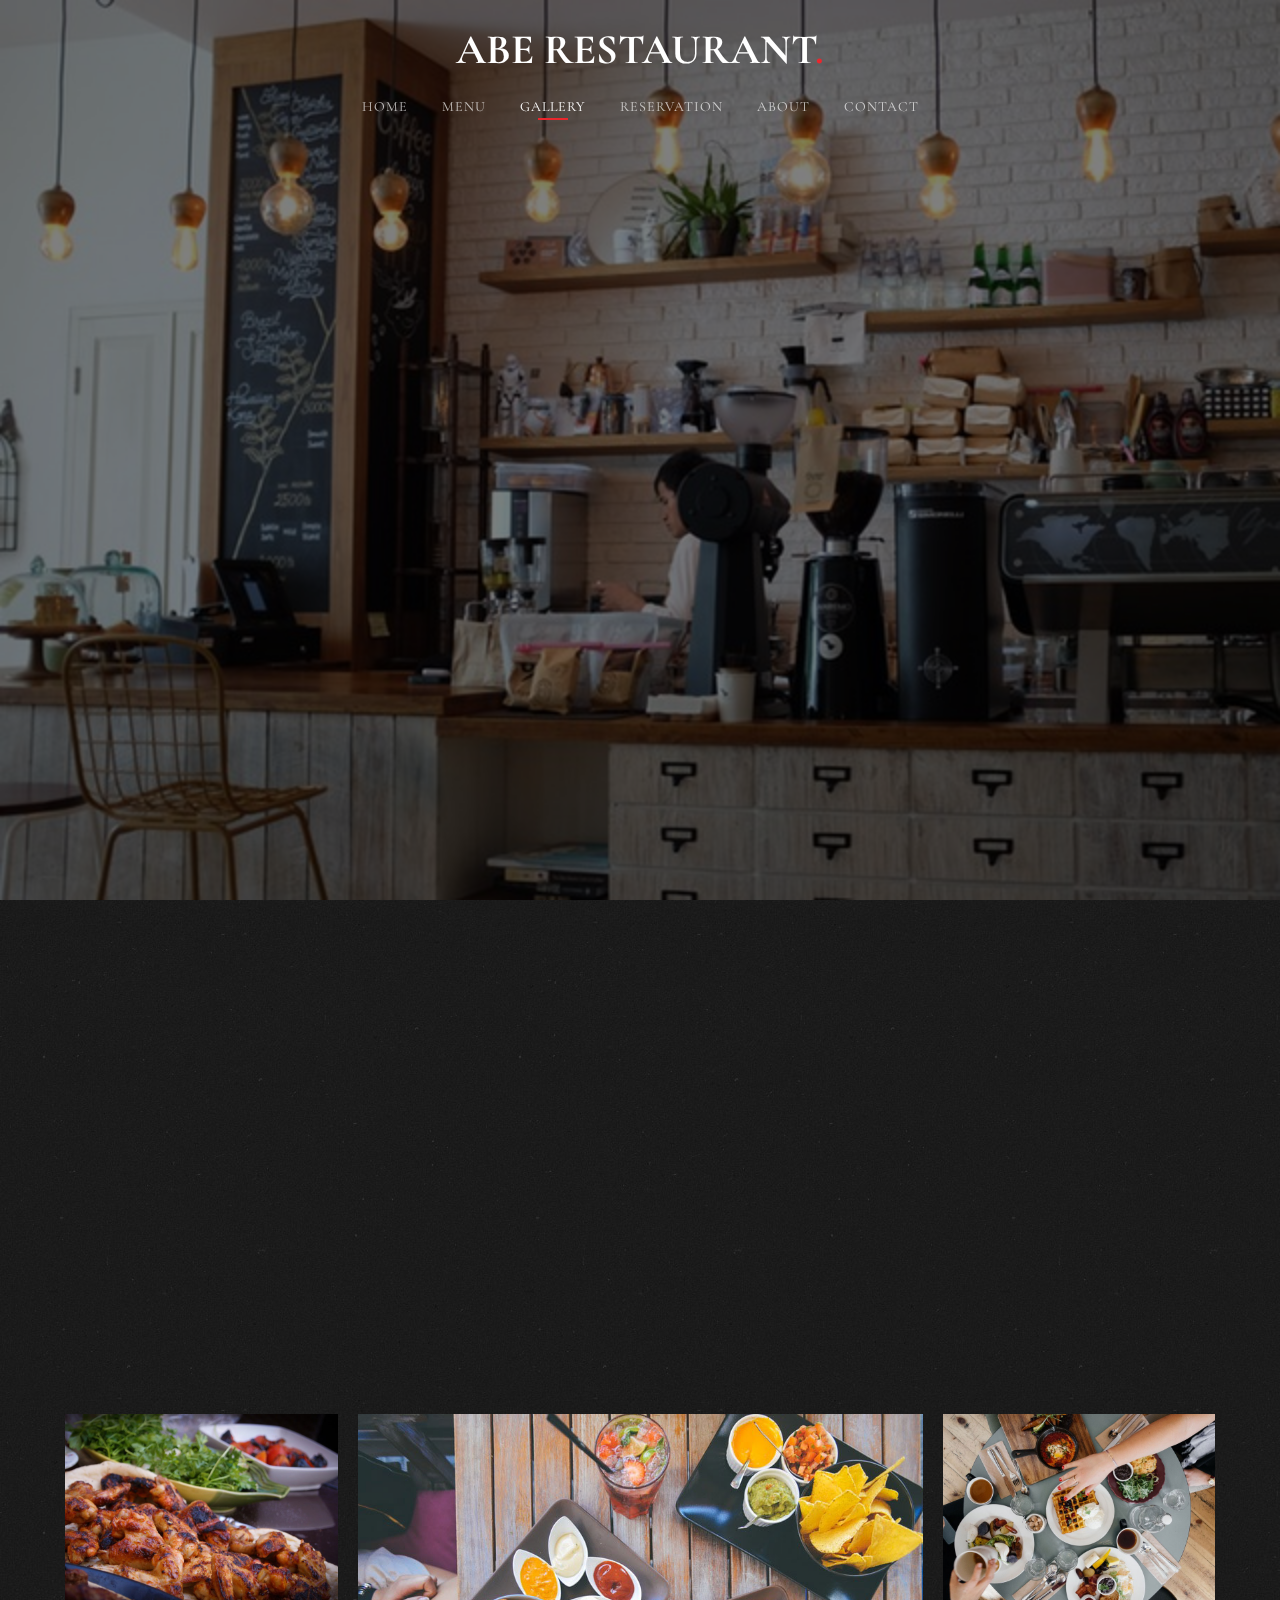
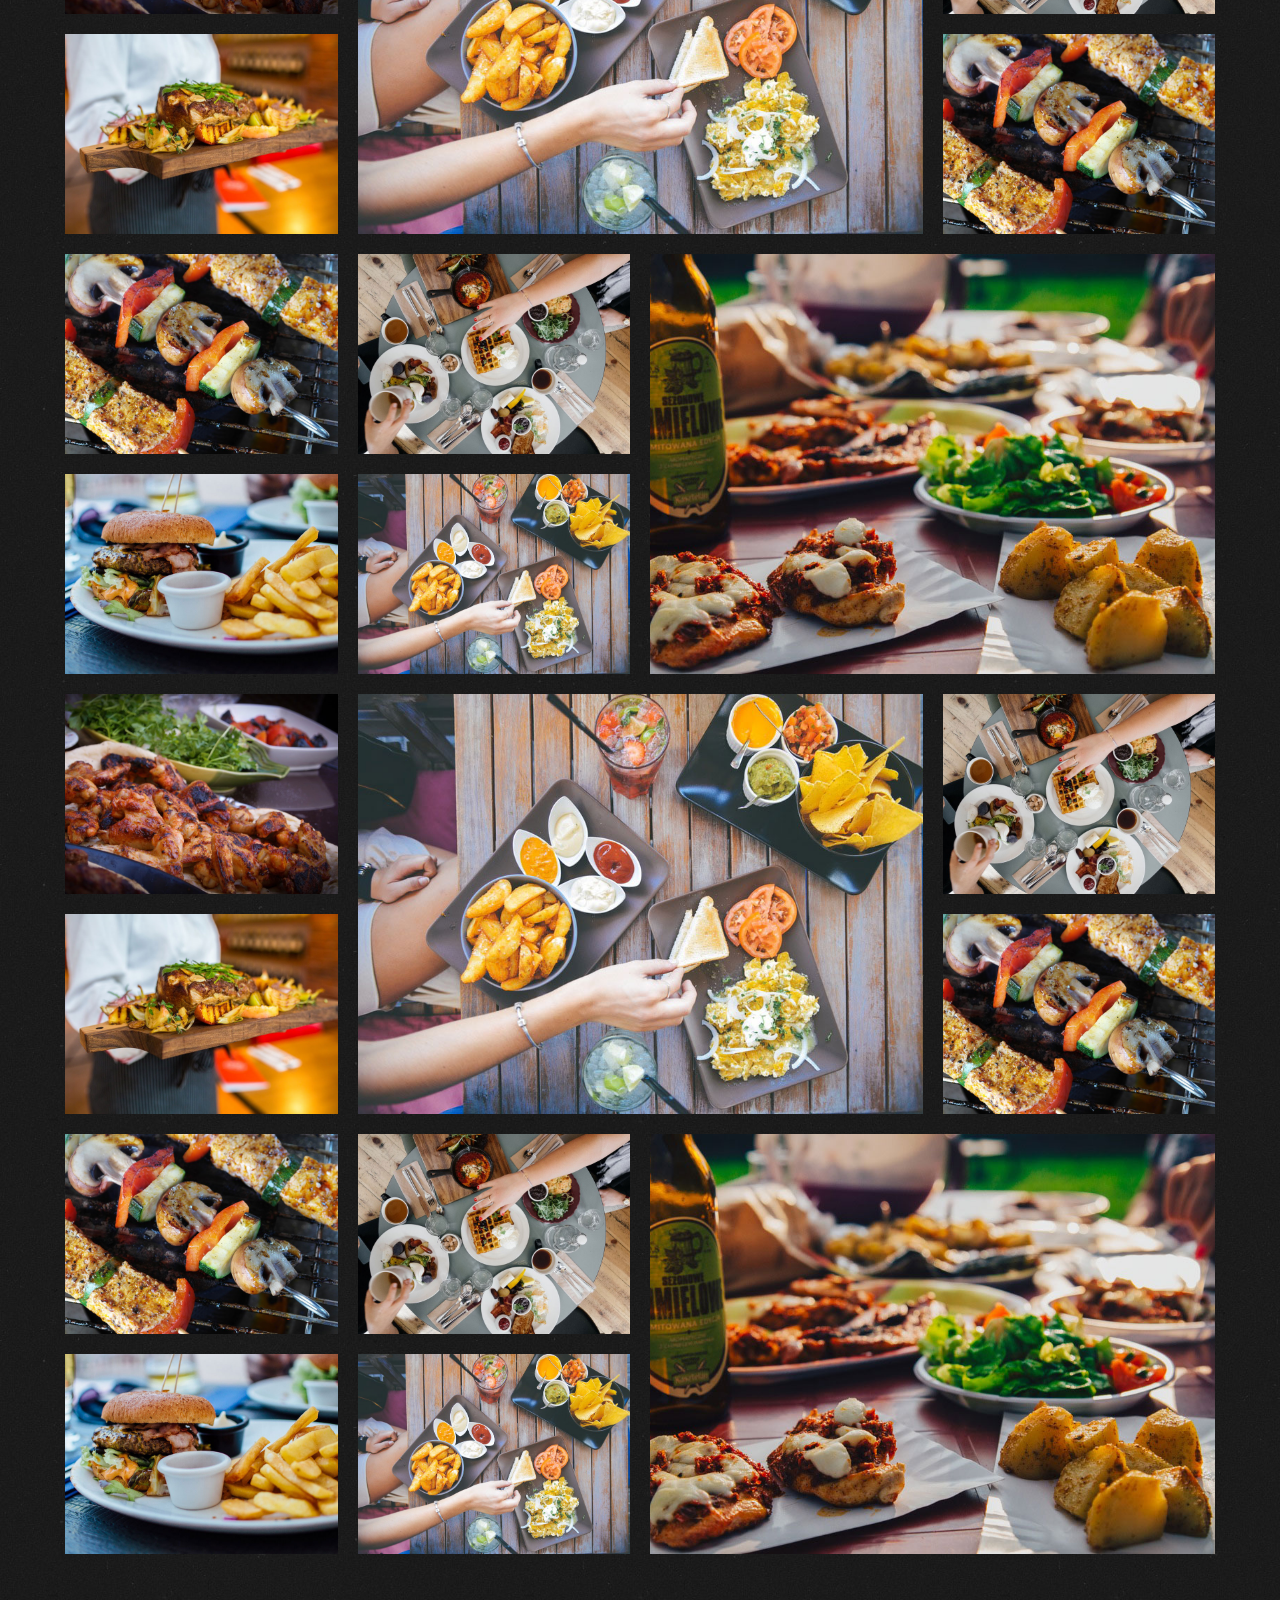
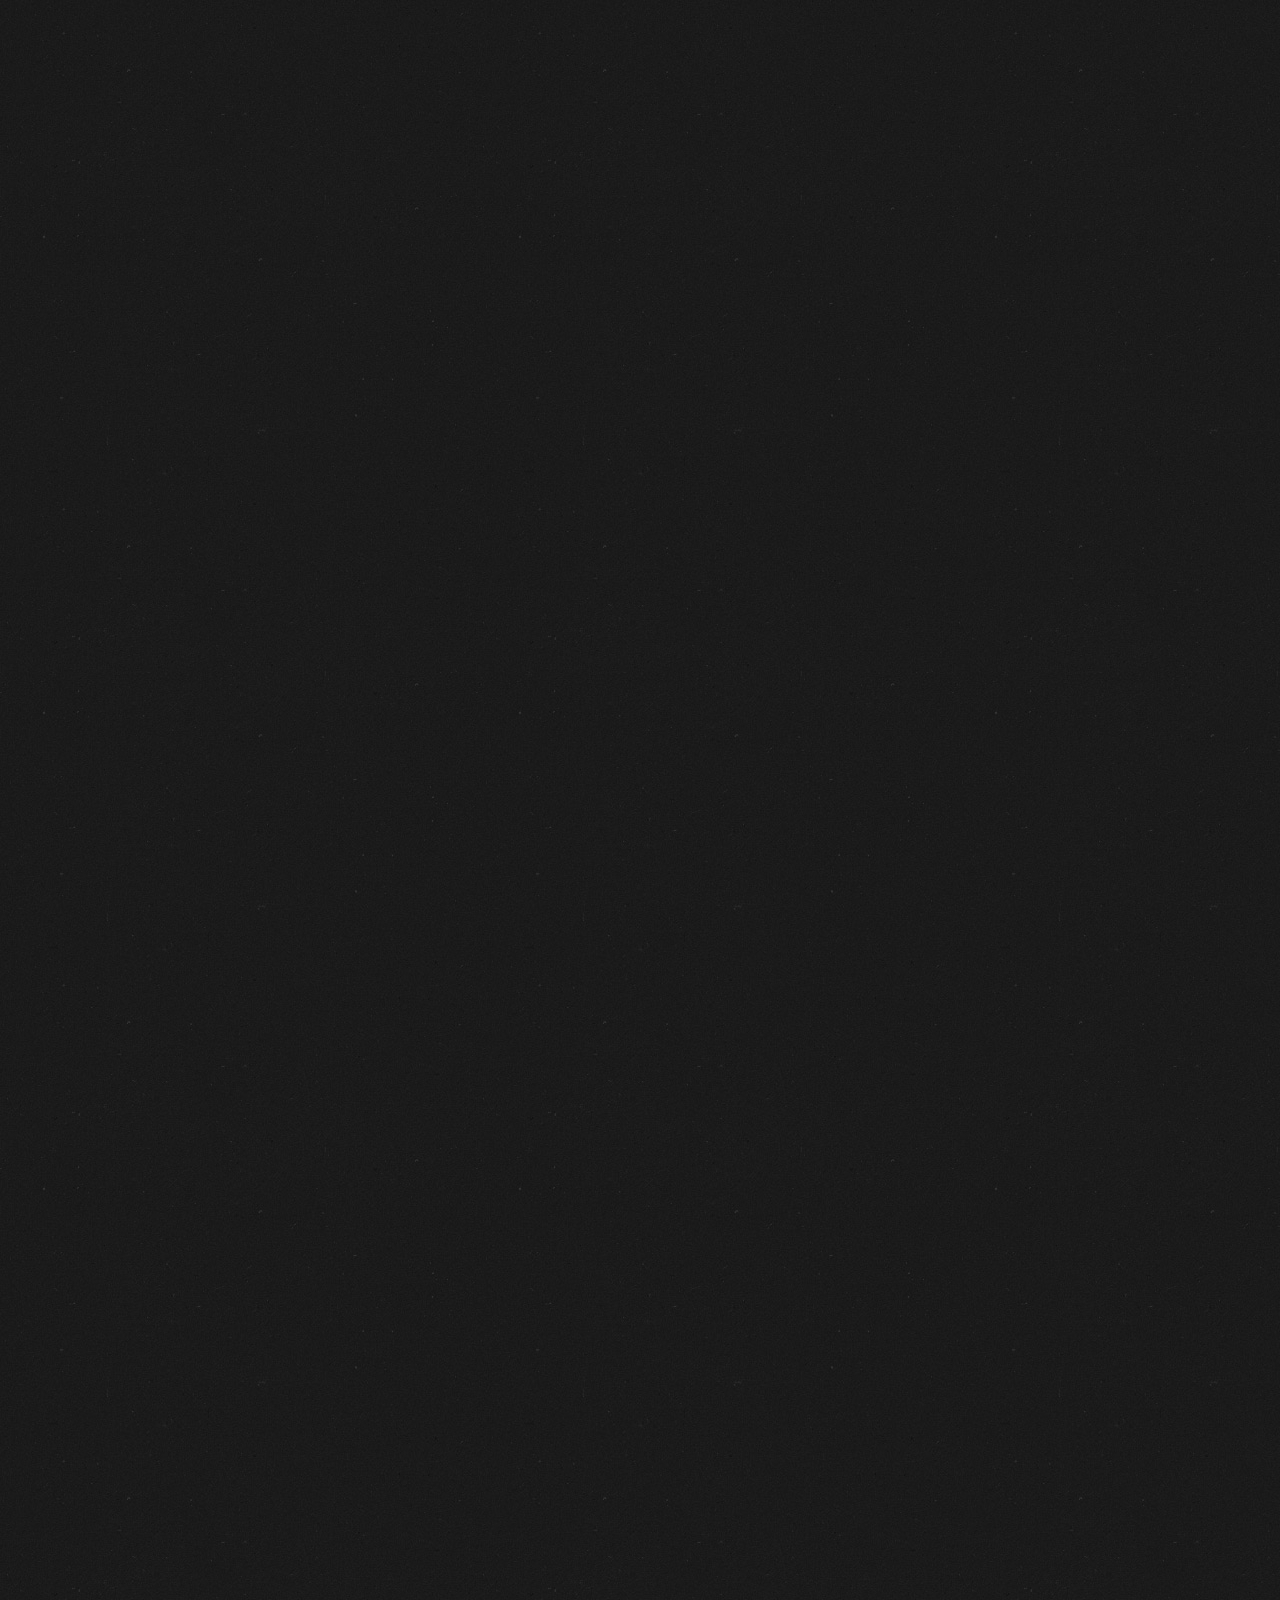
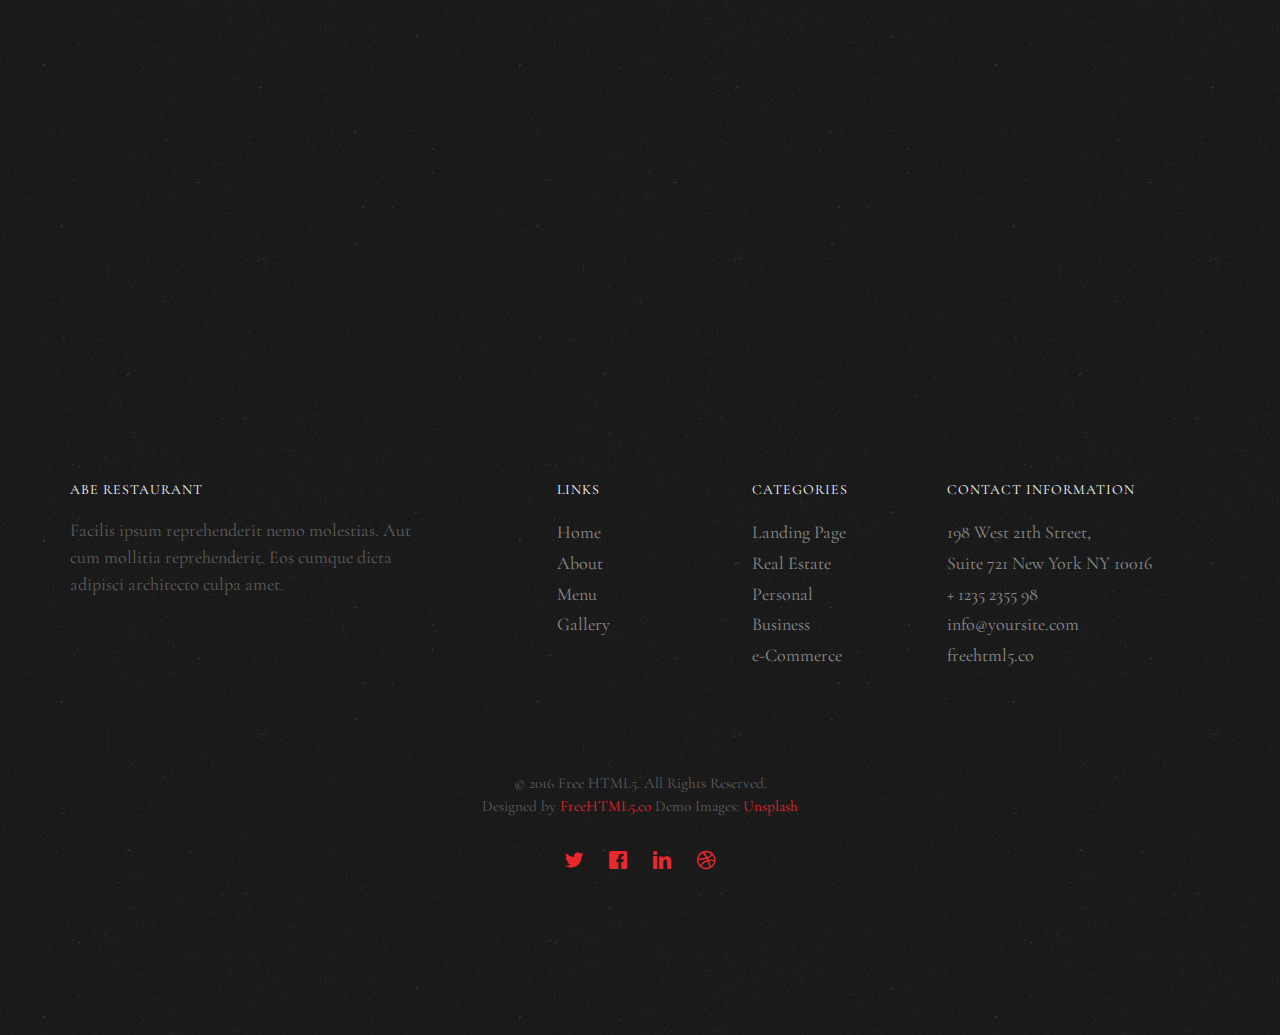
==== gallery.html @ 301a2368 "huhuh" ====
<!DOCTYPE HTML>
<html>
	<head>
	<meta charset="utf-8">
	<meta http-equiv="X-UA-Compatible" content="IE=edge">
	<title>Tasty &mdash; Free Website Template, Free HTML5 Template by freehtml5.co</title>
	<meta name="viewport" content="width=device-width, initial-scale=1">
	<meta name="description" content="Free HTML5 Website Template by freehtml5.co" />
	<meta name="keywords" content="free website templates, free html5, free template, free bootstrap, free website template, html5, css3, mobile first, responsive" />
	<meta name="author" content="freehtml5.co" />

	<!-- 
	//////////////////////////////////////////////////////

	FREE HTML5 TEMPLATE 
	DESIGNED & DEVELOPED by FreeHTML5.co
		
	Website: 		http://freehtml5.co/
	Email: 			info@freehtml5.co
	Twitter: 		http://twitter.com/fh5co
	Facebook: 		https://www.facebook.com/fh5co

	//////////////////////////////////////////////////////
	 -->

  	<!-- Facebook and Twitter integration -->
	<meta property="og:title" content=""/>
	<meta property="og:image" content=""/>
	<meta property="og:url" content=""/>
	<meta property="og:site_name" content=""/>
	<meta property="og:description" content=""/>
	<meta name="twitter:title" content="" />
	<meta name="twitter:image" content="" />
	<meta name="twitter:url" content="" />
	<meta name="twitter:card" content="" />

	<link href="https://fonts.googleapis.com/css?family=Cormorant+Garamond:300,300i,400,400i,500,600i,700" rel="stylesheet">
	<link href="https://fonts.googleapis.com/css?family=Satisfy" rel="stylesheet">
	
	<!-- Animate.css -->
	<link rel="stylesheet" href="css/animate.css">
	<!-- Icomoon Icon Fonts-->
	<link rel="stylesheet" href="css/icomoon.css">
	<!-- Bootstrap  -->
	<link rel="stylesheet" href="css/bootstrap.css">

	<!-- Flexslider  -->
	<link rel="stylesheet" href="css/flexslider.css">

	<!-- Theme style  -->
	<link rel="stylesheet" href="css/style.css">

	<!-- Modernizr JS -->
	<script src="js/modernizr-2.6.2.min.js"></script>
	<!-- FOR IE9 below -->
	<!--[if lt IE 9]>
	<script src="js/respond.min.js"></script>
	<![endif]-->

	</head>
	<body>
		
	<div class="fh5co-loader"></div>
	
	<div id="page">
	<nav class="fh5co-nav" role="navigation">
		<!-- <div class="top-menu"> -->
			<div class="container">
				<div class="row">
					<div class="col-xs-12 text-center logo-wrap">
						<div id="fh5co-logo"><a href="index.html">ABE RESTAURANT<span>.</span></a></div>
					</div>
					<div class="col-xs-12 text-center menu-1 menu-wrap">
						<ul>
							<li><a href="index.html">Home</a></li>
							<li><a href="menu.html">Menu</a></li>
							<li class="has-dropdown active">
								<a href="gallery.html">Gallery</a>
								<ul class="dropdown">
									<li><a href="#">Events</a></li>
									<li><a href="#">Food</a></li>
									<li><a href="#">Coffees</a></li>
								</ul>
							</li>
							<li><a href="reservation.html">Reservation</a></li>
							<li><a href="about.html">About</a></li>
							<li><a href="contact.html">Contact</a></li>
						</ul>
					</div>
				</div>
				
			</div>
		<!-- </div> -->
	</nav>

	<header id="fh5co-header" class="fh5co-cover js-fullheight" role="banner" style="background-image: url(images/hero_1.jpeg);" data-stellar-background-ratio="0.5">
		<div class="overlay"></div>
		<div class="container">
			<div class="row">
				<div class="col-md-12 text-center">
					<div class="display-t js-fullheight">
						<div class="display-tc js-fullheight animate-box" data-animate-effect="fadeIn">
							<h1>See <em>Our</em> Gallery</h1>
							<h2>Brought to you by <a href="http://freehtml5.co/" target="_blank">freehtml5.co</a></h2>
						</div>
					</div>
				</div>
			</div>
		</div>
	</header>

	
	<div id="fh5co-gallery" class="fh5co-section">
		<div class="container">
			<div class="row">
				<div class="col-md-12 fh5co-heading animate-box">
					<h2>Our Gallery</h2>
					<div class="row">
						<div class="col-md-6">
							<p>Lorem ipsum dolor sit amet, consectetur adipisicing elit. Reiciendis ab debitis sit itaque totam, a maiores nihil, nulla magnam porro minima officiis! Doloribus aliquam voluptates corporis et tempora consequuntur ipsam, itaque, nesciunt similique commodi omnis. Ad magni perspiciatis, voluptatum repellat.</p>
						</div>
					</div>
				</div>
				

				<div class="col-md-3 col-sm-3 fh5co-gallery_item">
					<div class="fh5co-bg-img" style="background-image: url(images/gallery_1.jpeg);" data-trigger="zoomerang"></div>
					<div class="fh5co-bg-img" style="background-image: url(images/gallery_2.jpeg);" data-trigger="zoomerang"></div>
				</div>
				<div class="col-md-6 col-sm-6 fh5co-gallery_item">
					<div class="fh5co-bg-img fh5co-gallery_big" style="background-image: url(images/gallery_8.jpeg);" data-trigger="zoomerang"></div>
				</div>
				<div class="col-md-3 col-sm-3 fh5co-gallery_item">
					<div class="fh5co-bg-img" style="background-image: url(images/gallery_4.jpeg);" data-trigger="zoomerang"></div>
					<div class="fh5co-bg-img" style="background-image: url(images/gallery_5.jpeg);" data-trigger="zoomerang"></div>
				</div>

				<div class="col-md-3 col-sm-3 fh5co-gallery_item">
					<div class="fh5co-bg-img" style="background-image: url(images/gallery_5.jpeg);" data-trigger="zoomerang"></div>
					<div class="fh5co-bg-img" style="background-image: url(images/gallery_6.jpeg);" data-trigger="zoomerang"></div>
				</div>
				<div class="col-md-3 col-sm-3 fh5co-gallery_item">
					<div class="fh5co-bg-img" style="background-image: url(images/gallery_7.jpeg);" data-trigger="zoomerang"></div>
					<div class="fh5co-bg-img" style="background-image: url(images/gallery_8.jpeg);" data-trigger="zoomerang"></div>
				</div>
				<div class="col-md-6 col-sm-6 fh5co-gallery_item">
					<div class="fh5co-bg-img fh5co-gallery_big" style="background-image: url(images/gallery_9.jpeg);" data-trigger="zoomerang"></div>
				</div>

				<div class="col-md-3 col-sm-3 fh5co-gallery_item">
					<div class="fh5co-bg-img" style="background-image: url(images/gallery_1.jpeg);" data-trigger="zoomerang"></div>
					<div class="fh5co-bg-img" style="background-image: url(images/gallery_2.jpeg);" data-trigger="zoomerang"></div>
				</div>
				<div class="col-md-6 col-sm-6 fh5co-gallery_item">
					<div class="fh5co-bg-img fh5co-gallery_big" style="background-image: url(images/gallery_8.jpeg);" data-trigger="zoomerang"></div>
				</div>
				<div class="col-md-3 col-sm-3 fh5co-gallery_item">
					<div class="fh5co-bg-img" style="background-image: url(images/gallery_4.jpeg);" data-trigger="zoomerang"></div>
					<div class="fh5co-bg-img" style="background-image: url(images/gallery_5.jpeg);" data-trigger="zoomerang"></div>
				</div>

				<div class="col-md-3 col-sm-3 fh5co-gallery_item">
					<div class="fh5co-bg-img" style="background-image: url(images/gallery_5.jpeg);" data-trigger="zoomerang"></div>
					<div class="fh5co-bg-img" style="background-image: url(images/gallery_6.jpeg);" data-trigger="zoomerang"></div>
				</div>
				<div class="col-md-3 col-sm-3 fh5co-gallery_item">
					<div class="fh5co-bg-img" style="background-image: url(images/gallery_7.jpeg);" data-trigger="zoomerang"></div>
					<div class="fh5co-bg-img" style="background-image: url(images/gallery_8.jpeg);" data-trigger="zoomerang"></div>
				</div>
				<div class="col-md-6 col-sm-6 fh5co-gallery_item">
					<div class="fh5co-bg-img fh5co-gallery_big" style="background-image: url(images/gallery_9.jpeg);" data-trigger="zoomerang"></div>
				</div>
			</div>
		</div>
	</div>

	<div id="fh5co-featured-testimony" class="fh5co-section">
		<div class="container">
			<div class="row">
				<div class="col-md-12 fh5co-heading animate-box">
					<h2>Testimony</h2>
					<div class="row">
						<div class="col-md-6">
							<p>Lorem ipsum dolor sit amet, consectetur adipisicing elit. Reiciendis ab debitis sit itaque totam, a maiores nihil, nulla magnam porro minima officiis! Doloribus aliquam voluptates corporis et tempora consequuntur ipsam, itaque, nesciunt similique commodi omnis.</p>
						</div>
					</div>
				</div>

				<div class="col-md-5 animate-box img-to-responsive animate-box" data-animate-effect="fadeInLeft">
						<img src="images/person_1.jpg" alt="">
				</div>
				<div class="col-md-7 animate-box" data-animate-effect="fadeInRight">
					<blockquote>
						<p> &ldquo; Quantum ipsum dolor sit amet, consectetur adipisicing elit. Reiciendis ab debitis sit itaque totam, a maiores nihil, nulla magnam porro minima officiis! Doloribus aliquam voluptates corporis et tempora consequuntur ipsam. &rdquo;</p>
						<p class="author"><cite>&mdash; Jane Smith</cite></p>
					</blockquote>
				</div>
			</div>
		</div>
	</div>
	
	<div id="fh5co-started" class="fh5co-section animate-box" style="background-image: url(images/hero_1.jpeg);" data-stellar-background-ratio="0.5">
		<div class="overlay"></div>
		<div class="container">
			<div class="row animate-box">
				<div class="col-md-8 col-md-offset-2 text-center fh5co-heading">
					<h2>Book a Table</h2>
					<p>Lorem ipsum dolor sit amet, consectetur adipisicing elit. Recusandae enim quae vitae cupiditate, sequi quam ea id dolor reiciendis consectetur repudiandae. Rem quam, repellendus veniam ipsa fuga maxime odio? Eaque!</p>
					<p><a href="mailto:info@yourdomainname.com" class="btn btn-primary btn-outline">Contact Us</a></p>
				</div>
			</div>
		</div>
	</div>

	<footer id="fh5co-footer" role="contentinfo" class="fh5co-section">
		<div class="container">
			<div class="row row-pb-md">
				<div class="col-md-4 fh5co-widget">
					<h4>ABE RESTAURANT</h4>
					<p>Facilis ipsum reprehenderit nemo molestias. Aut cum mollitia reprehenderit. Eos cumque dicta adipisci architecto culpa amet.</p>
				</div>
				<div class="col-md-2 col-md-push-1 fh5co-widget">
					<h4>Links</h4>
					<ul class="fh5co-footer-links">
						<li><a href="#">Home</a></li>
						<li><a href="#">About</a></li>
						<li><a href="#">Menu</a></li>
						<li><a href="#">Gallery</a></li>
					</ul>
				</div>

				<div class="col-md-2 col-md-push-1 fh5co-widget">
					<h4>Categories</h4>
					<ul class="fh5co-footer-links">
						<li><a href="#">Landing Page</a></li>
						<li><a href="#">Real Estate</a></li>
						<li><a href="#">Personal</a></li>
						<li><a href="#">Business</a></li>
						<li><a href="#">e-Commerce</a></li>
					</ul>
				</div>

				<div class="col-md-4 col-md-push-1 fh5co-widget">
					<h4>Contact Information</h4>
					<ul class="fh5co-footer-links">
						<li>198 West 21th Street, <br> Suite 721 New York NY 10016</li>
						<li><a href="tel://1234567920">+ 1235 2355 98</a></li>
						<li><a href="mailto:info@yoursite.com">info@yoursite.com</a></li>
						<li><a href="http://https://freehtml5.co">freehtml5.co</a></li>
					</ul>
				</div>

			</div>

			<div class="row copyright">
				<div class="col-md-12 text-center">
					<p>
						<small class="block">&copy; 2016 Free HTML5. All Rights Reserved.</small> 
						<small class="block">Designed by <a href="http://freehtml5.co/" target="_blank">FreeHTML5.co</a> Demo Images: <a href="http://unsplash.co/" target="_blank">Unsplash</a></small>
					</p>
					<p>
						<ul class="fh5co-social-icons">
							<li><a href="#"><i class="icon-twitter2"></i></a></li>
							<li><a href="#"><i class="icon-facebook2"></i></a></li>
							<li><a href="#"><i class="icon-linkedin2"></i></a></li>
							<li><a href="#"><i class="icon-dribbble2"></i></a></li>
						</ul>
					</p>
				</div>
			</div>

		</div>
	</footer>
	</div>

	<div class="gototop js-top">
		<a href="#" class="js-gotop"><i class="icon-arrow-up22"></i></a>
	</div>
	
	<!-- jQuery -->
	<script src="js/jquery.min.js"></script>
	<!-- jQuery Easing -->
	<script src="js/jquery.easing.1.3.js"></script>
	<!-- Bootstrap -->
	<script src="js/bootstrap.min.js"></script>
	<!-- Waypoints -->
	<script src="js/jquery.waypoints.min.js"></script>
	<!-- Waypoints -->
	<script src="js/jquery.stellar.min.js"></script>
	<!-- Flexslider -->
	<script src="js/jquery.flexslider-min.js"></script>
	<script src="js/zoomerang.js"></script>
	<!-- Main -->
	<script src="js/main.js"></script>

	<script>
		Zoomerang
      .config({
        maxHeight: 600,
        maxWidth: 900,
        bgColor: '#000',
        bgOpacity: .85
      })
      .listen('[data-trigger="zoomerang"]')
	</script>

	</body>
</html>
---- css/icomoon.css ----
@font-face {
    font-family: 'icomoon';
    src:    url('fonts/icomoon.eot?1oniuf');
    src:    url('fonts/icomoon.eot?1oniuf#iefix') format('embedded-opentype'),
        url('fonts/icomoon.ttf?1oniuf') format('truetype'),
        url('fonts/icomoon.woff?1oniuf') format('woff'),
        url('fonts/icomoon.svg?1oniuf#icomoon') format('svg');
    font-weight: normal;
    font-style: normal;
}

[class^="icon-"], [class*=" icon-"] {
    /* use !important to prevent issues with browser extensions that change fonts */
    font-family: 'icomoon' !important;
    speak: none;
    font-style: normal;
    font-weight: normal;
    font-variant: normal;
    text-transform: none;
    line-height: 1;

    /* Better Font Rendering =========== */
    -webkit-font-smoothing: antialiased;
    -moz-osx-font-smoothing: grayscale;
}

.icon-mobile:before {
    content: "\e000";
}
.icon-laptop:before {
    content: "\e001";
}
.icon-desktop:before {
    content: "\e002";
}
.icon-tablet:before {
    content: "\e003";
}
.icon-phone:before {
    content: "\e004";
}
.icon-document:before {
    content: "\e005";
}
.icon-documents:before {
    content: "\e006";
}
.icon-search:before {
    content: "\e007";
}
.icon-clipboard:before {
    content: "\e008";
}
.icon-newspaper:before {
    content: "\e009";
}
.icon-notebook:before {
    content: "\e00a";
}
.icon-book-open:before {
    content: "\e00b";
}
.icon-browser:before {
    content: "\e00c";
}
.icon-calendar:before {
    content: "\e00d";
}
.icon-presentation:before {
    content: "\e00e";
}
.icon-picture:before {
    content: "\e00f";
}
.icon-pictures:before {
    content: "\e010";
}
.icon-video:before {
    content: "\e011";
}
.icon-camera:before {
    content: "\e012";
}
.icon-printer:before {
    content: "\e013";
}
.icon-toolbox:before {
    content: "\e014";
}
.icon-briefcase:before {
    content: "\e015";
}
.icon-wallet:before {
    content: "\e016";
}
.icon-gift:before {
    content: "\e017";
}
.icon-bargraph:before {
    content: "\e018";
}
.icon-grid:before {
    content: "\e019";
}
.icon-expand:before {
    content: "\e01a";
}
.icon-focus:before {
    content: "\e01b";
}
.icon-edit:before {
    content: "\e01c";
}
.icon-adjustments:before {
    content: "\e01d";
}
.icon-ribbon:before {
    content: "\e01e";
}
.icon-hourglass:before {
    content: "\e01f";
}
.icon-lock:before {
    content: "\e020";
}
.icon-megaphone:before {
    content: "\e021";
}
.icon-shield:before {
    content: "\e022";
}
.icon-trophy:before {
    content: "\e023";
}
.icon-flag:before {
    content: "\e024";
}
.icon-map:before {
    content: "\e025";
}
.icon-puzzle:before {
    content: "\e026";
}
.icon-basket:before {
    content: "\e027";
}
.icon-envelope:before {
    content: "\e028";
}
.icon-streetsign:before {
    content: "\e029";
}
.icon-telescope:before {
    content: "\e02a";
}
.icon-gears:before {
    content: "\e02b";
}
.icon-key:before {
    content: "\e02c";
}
.icon-paperclip:before {
    content: "\e02d";
}
.icon-attachment:before {
    content: "\e02e";
}
.icon-pricetags:before {
    content: "\e02f";
}
.icon-lightbulb:before {
    content: "\e030";
}
.icon-layers:before {
    content: "\e031";
}
.icon-pencil:before {
    content: "\e032";
}
.icon-tools:before {
    content: "\e033";
}
.icon-tools-2:before {
    content: "\e034";
}
.icon-scissors:before {
    content: "\e035";
}
.icon-paintbrush:before {
    content: "\e036";
}
.icon-magnifying-glass:before {
    content: "\e037";
}
.icon-circle-compass:before {
    content: "\e038";
}
.icon-linegraph:before {
    content: "\e039";
}
.icon-mic:before {
    content: "\e03a";
}
.icon-strategy:before {
    content: "\e03b";
}
.icon-beaker:before {
    content: "\e03c";
}
.icon-caution:before {
    content: "\e03d";
}
.icon-recycle:before {
    content: "\e03e";
}
.icon-anchor:before {
    content: "\e03f";
}
.icon-profile-male:before {
    content: "\e040";
}
.icon-profile-female:before {
    content: "\e041";
}
.icon-bike:before {
    content: "\e042";
}
.icon-wine:before {
    content: "\e043";
}
.icon-hotairballoon:before {
    content: "\e044";
}
.icon-globe:before {
    content: "\e045";
}
.icon-genius:before {
    content: "\e046";
}
.icon-map-pin:before {
    content: "\e047";
}
.icon-dial:before {
    content: "\e048";
}
.icon-chat:before {
    content: "\e049";
}
.icon-heart:before {
    content: "\e04a";
}
.icon-cloud:before {
    content: "\e04b";
}
.icon-upload:before {
    content: "\e04c";
}
.icon-download:before {
    content: "\e04d";
}
.icon-target:before {
    content: "\e04e";
}
.icon-hazardous:before {
    content: "\e04f";
}
.icon-piechart:before {
    content: "\e050";
}
.icon-speedometer:before {
    content: "\e051";
}
.icon-global:before {
    content: "\e052";
}
.icon-compass:before {
    content: "\e053";
}
.icon-lifesaver:before {
    content: "\e054";
}
.icon-clock:before {
    content: "\e055";
}
.icon-aperture:before {
    content: "\e056";
}
.icon-quote:before {
    content: "\e057";
}
.icon-scope:before {
    content: "\e058";
}
.icon-alarmclock:before {
    content: "\e059";
}
.icon-refresh:before {
    content: "\e05a";
}
.icon-happy:before {
    content: "\e05b";
}
.icon-sad:before {
    content: "\e05c";
}
.icon-facebook:before {
    content: "\e05d";
}
.icon-twitter:before {
    content: "\e05e";
}
.icon-googleplus:before {
    content: "\e05f";
}
.icon-rss:before {
    content: "\e060";
}
.icon-tumblr:before {
    content: "\e061";
}
.icon-linkedin:before {
    content: "\e062";
}
.icon-dribbble:before {
    content: "\e063";
}
.icon-box2:before {
    content: "\ea82";
}
.icon-write:before {
    content: "\ea83";
}
.icon-clock2:before {
    content: "\ea84";
}
.icon-reply2:before {
    content: "\ea85";
}
.icon-reply-all2:before {
    content: "\ea86";
}
.icon-forward2:before {
    content: "\ea87";
}
.icon-flag2:before {
    content: "\ea88";
}
.icon-search2:before {
    content: "\ea89";
}
.icon-trash2:before {
    content: "\ea8a";
}
.icon-envelope2:before {
    content: "\ea8b";
}
.icon-bubble:before {
    content: "\ea8c";
}
.icon-bubbles:before {
    content: "\ea8d";
}
.icon-user2:before {
    content: "\ea8e";
}
.icon-users2:before {
    content: "\ea8f";
}
.icon-cloud2:before {
    content: "\ea90";
}
.icon-download2:before {
    content: "\ea91";
}
.icon-upload2:before {
    content: "\ea92";
}
.icon-rain:before {
    content: "\ea93";
}
.icon-sun:before {
    content: "\ea94";
}
.icon-moon2:before {
    content: "\ea95";
}
.icon-bell2:before {
    content: "\ea96";
}
.icon-folder2:before {
    content: "\ea97";
}
.icon-pin2:before {
    content: "\ea98";
}
.icon-sound2:before {
    content: "\ea99";
}
.icon-microphone:before {
    content: "\ea9a";
}
.icon-camera2:before {
    content: "\ea9b";
}
.icon-image2:before {
    content: "\ea9c";
}
.icon-cog2:before {
    content: "\ea9d";
}
.icon-calendar2:before {
    content: "\ea9e";
}
.icon-book2:before {
    content: "\ea9f";
}
.icon-map-marker:before {
    content: "\eaa0";
}
.icon-store:before {
    content: "\eaa1";
}
.icon-support:before {
    content: "\eaa2";
}
.icon-tag2:before {
    content: "\eaa3";
}
.icon-heart2:before {
    content: "\eaa4";
}
.icon-video-camera:before {
    content: "\eaa5";
}
.icon-trophy2:before {
    content: "\eaa6";
}
.icon-cart:before {
    content: "\eaa7";
}
.icon-eye2:before {
    content: "\eaa8";
}
.icon-cancel:before {
    content: "\eaa9";
}
.icon-chart:before {
    content: "\eaaa";
}
.icon-target2:before {
    content: "\eaab";
}
.icon-printer2:before {
    content: "\eaac";
}
.icon-location2:before {
    content: "\eaad";
}
.icon-bookmark2:before {
    content: "\eaae";
}
.icon-monitor:before {
    content: "\eaaf";
}
.icon-cross2:before {
    content: "\eab0";
}
.icon-plus2:before {
    content: "\eab1";
}
.icon-left:before {
    content: "\eab2";
}
.icon-up:before {
    content: "\eab3";
}
.icon-browser2:before {
    content: "\eab4";
}
.icon-windows:before {
    content: "\eab5";
}
.icon-switch2:before {
    content: "\eab6";
}
.icon-dashboard:before {
    content: "\eab7";
}
.icon-play:before {
    content: "\eab8";
}
.icon-fast-forward:before {
    content: "\eab9";
}
.icon-next:before {
    content: "\eaba";
}
.icon-refresh2:before {
    content: "\eabb";
}
.icon-film:before {
    content: "\eabc";
}
.icon-home2:before {
    content: "\eabd";
}
.icon-add-to-list:before {
    content: "\e901";
}
.icon-classic-computer:before {
    content: "\e902";
}
.icon-controller-fast-backward:before {
    content: "\e903";
}
.icon-creative-commons-attribution:before {
    content: "\e904";
}
.icon-creative-commons-noderivs:before {
    content: "\e905";
}
.icon-creative-commons-noncommercial-eu:before {
    content: "\e906";
}
.icon-creative-commons-noncommercial-us:before {
    content: "\e907";
}
.icon-creative-commons-public-domain:before {
    content: "\e908";
}
.icon-creative-commons-remix:before {
    content: "\e909";
}
.icon-creative-commons-share:before {
    content: "\e90a";
}
.icon-creative-commons-sharealike:before {
    content: "\e90b";
}
.icon-creative-commons:before {
    content: "\e90c";
}
.icon-document-landscape:before {
    content: "\e90d";
}
.icon-remove-user:before {
    content: "\e90e";
}
.icon-warning:before {
    content: "\e90f";
}
.icon-arrow-bold-down:before {
    content: "\e910";
}
.icon-arrow-bold-left:before {
    content: "\e911";
}
.icon-arrow-bold-right:before {
    content: "\e912";
}
.icon-arrow-bold-up:before {
    content: "\e913";
}
.icon-arrow-down:before {
    content: "\e914";
}
.icon-arrow-left:before {
    content: "\e915";
}
.icon-arrow-long-down:before {
    content: "\e916";
}
.icon-arrow-long-left:before {
    content: "\e917";
}
.icon-arrow-long-right:before {
    content: "\e918";
}
.icon-arrow-long-up:before {
    content: "\e919";
}
.icon-arrow-right:before {
    content: "\e91a";
}
.icon-arrow-up:before {
    content: "\e91b";
}
.icon-arrow-with-circle-down:before {
    content: "\e91c";
}
.icon-arrow-with-circle-left:before {
    content: "\e91d";
}
.icon-arrow-with-circle-right:before {
    content: "\e91e";
}
.icon-arrow-with-circle-up:before {
    content: "\e91f";
}
.icon-bookmark:before {
    content: "\e920";
}
.icon-bookmarks:before {
    content: "\e921";
}
.icon-chevron-down:before {
    content: "\e922";
}
.icon-chevron-left:before {
    content: "\e923";
}
.icon-chevron-right:before {
    content: "\e924";
}
.icon-chevron-small-down:before {
    content: "\e925";
}
.icon-chevron-small-left:before {
    content: "\e926";
}
.icon-chevron-small-right:before {
    content: "\e927";
}
.icon-chevron-small-up:before {
    content: "\e928";
}
.icon-chevron-thin-down:before {
    content: "\e929";
}
.icon-chevron-thin-left:before {
    content: "\e92a";
}
.icon-chevron-thin-right:before {
    content: "\e92b";
}
.icon-chevron-thin-up:before {
    content: "\e92c";
}
.icon-chevron-up:before {
    content: "\e92d";
}
.icon-chevron-with-circle-down:before {
    content: "\e92e";
}
.icon-chevron-with-circle-left:before {
    content: "\e92f";
}
.icon-chevron-with-circle-right:before {
    content: "\e930";
}
.icon-chevron-with-circle-up:before {
    content: "\e931";
}
.icon-cloud3:before {
    content: "\e932";
}
.icon-controller-fast-forward:before {
    content: "\e933";
}
.icon-controller-jump-to-start:before {
    content: "\e934";
}
.icon-controller-next:before {
    content: "\e935";
}
.icon-controller-paus:before {
    content: "\e936";
}
.icon-controller-play:before {
    content: "\e937";
}
.icon-controller-record:before {
    content: "\e938";
}
.icon-controller-stop:before {
    content: "\e939";
}
.icon-controller-volume:before {
    content: "\e93a";
}
.icon-dot-single:before {
    content: "\e93b";
}
.icon-dots-three-horizontal:before {
    content: "\e93c";
}
.icon-dots-three-vertical:before {
    content: "\e93d";
}
.icon-dots-two-horizontal:before {
    content: "\e93e";
}
.icon-dots-two-vertical:before {
    content: "\e93f";
}
.icon-download3:before {
    content: "\e940";
}
.icon-emoji-flirt:before {
    content: "\e941";
}
.icon-flow-branch:before {
    content: "\e942";
}
.icon-flow-cascade:before {
    content: "\e943";
}
.icon-flow-line:before {
    content: "\e944";
}
.icon-flow-parallel:before {
    content: "\e945";
}
.icon-flow-tree:before {
    content: "\e946";
}
.icon-install:before {
    content: "\e947";
}
.icon-layers2:before {
    content: "\e948";
}
.icon-open-book:before {
    content: "\e949";
}
.icon-resize-100:before {
    content: "\e94a";
}
.icon-resize-full-screen:before {
    content: "\e94b";
}
.icon-save:before {
    content: "\e94c";
}
.icon-select-arrows:before {
    content: "\e94d";
}
.icon-sound-mute:before {
    content: "\e94e";
}
.icon-sound:before {
    content: "\e94f";
}
.icon-trash:before {
    content: "\e950";
}
.icon-triangle-down:before {
    content: "\e951";
}
.icon-triangle-left:before {
    content: "\e952";
}
.icon-triangle-right:before {
    content: "\e953";
}
.icon-triangle-up:before {
    content: "\e954";
}
.icon-uninstall:before {
    content: "\e955";
}
.icon-upload-to-cloud:before {
    content: "\e956";
}
.icon-upload3:before {
    content: "\e957";
}
.icon-add-user:before {
    content: "\e958";
}
.icon-address:before {
    content: "\e959";
}
.icon-adjust:before {
    content: "\e95a";
}
.icon-air:before {
    content: "\e95b";
}
.icon-aircraft-landing:before {
    content: "\e95c";
}
.icon-aircraft-take-off:before {
    content: "\e95d";
}
.icon-aircraft:before {
    content: "\e95e";
}
.icon-align-bottom:before {
    content: "\e95f";
}
.icon-align-horizontal-middle:before {
    content: "\e960";
}
.icon-align-left:before {
    content: "\e961";
}
.icon-align-right:before {
    content: "\e962";
}
.icon-align-top:before {
    content: "\e963";
}
.icon-align-vertical-middle:before {
    content: "\e964";
}
.icon-archive:before {
    content: "\e965";
}
.icon-area-graph:before {
    content: "\e966";
}
.icon-attachment2:before {
    content: "\e967";
}
.icon-awareness-ribbon:before {
    content: "\e968";
}
.icon-back-in-time:before {
    content: "\e969";
}
.icon-back:before {
    content: "\e96a";
}
.icon-bar-graph:before {
    content: "\e96b";
}
.icon-battery:before {
    content: "\e96c";
}
.icon-beamed-note:before {
    content: "\e96d";
}
.icon-bell:before {
    content: "\e96e";
}
.icon-blackboard:before {
    content: "\e96f";
}
.icon-block:before {
    content: "\e970";
}
.icon-book:before {
    content: "\e971";
}
.icon-bowl:before {
    content: "\e972";
}
.icon-box:before {
    content: "\e973";
}
.icon-briefcase2:before {
    content: "\e974";
}
.icon-browser3:before {
    content: "\e975";
}
.icon-brush:before {
    content: "\e976";
}
.icon-bucket:before {
    content: "\e977";
}
.icon-cake:before {
    content: "\e978";
}
.icon-calculator:before {
    content: "\e979";
}
.icon-calendar3:before {
    content: "\e97a";
}
.icon-camera3:before {
    content: "\e97b";
}
.icon-ccw:before {
    content: "\e97c";
}
.icon-chat2:before {
    content: "\e97d";
}
.icon-check:before {
    content: "\e97e";
}
.icon-circle-with-cross:before {
    content: "\e97f";
}
.icon-circle-with-minus:before {
    content: "\e980";
}
.icon-circle-with-plus:before {
    content: "\e981";
}
.icon-circle:before {
    content: "\e982";
}
.icon-circular-graph:before {
    content: "\e983";
}
.icon-clapperboard:before {
    content: "\e984";
}
.icon-clipboard2:before {
    content: "\e985";
}
.icon-clock3:before {
    content: "\e986";
}
.icon-code:before {
    content: "\e987";
}
.icon-cog:before {
    content: "\e988";
}
.icon-colours:before {
    content: "\e989";
}
.icon-compass2:before {
    content: "\e98a";
}
.icon-copy:before {
    content: "\e98b";
}
.icon-credit-card:before {
    content: "\e98c";
}
.icon-credit:before {
    content: "\e98d";
}
.icon-cross:before {
    content: "\e98e";
}
.icon-cup:before {
    content: "\e98f";
}
.icon-cw:before {
    content: "\e990";
}
.icon-cycle:before {
    content: "\e991";
}
.icon-database:before {
    content: "\e992";
}
.icon-dial-pad:before {
    content: "\e993";
}
.icon-direction:before {
    content: "\e994";
}
.icon-document2:before {
    content: "\e995";
}
.icon-documents2:before {
    content: "\e996";
}
.icon-drink:before {
    content: "\e997";
}
.icon-drive:before {
    content: "\e998";
}
.icon-drop:before {
    content: "\e999";
}
.icon-edit2:before {
    content: "\e99a";
}
.icon-email:before {
    content: "\e99b";
}
.icon-emoji-happy:before {
    content: "\e99c";
}
.icon-emoji-neutral:before {
    content: "\e99d";
}
.icon-emoji-sad:before {
    content: "\e99e";
}
.icon-erase:before {
    content: "\e99f";
}
.icon-eraser:before {
    content: "\e9a0";
}
.icon-export:before {
    content: "\e9a1";
}
.icon-eye:before {
    content: "\e9a2";
}
.icon-feather:before {
    content: "\e9a3";
}
.icon-flag3:before {
    content: "\e9a4";
}
.icon-flash:before {
    content: "\e9a5";
}
.icon-flashlight:before {
    content: "\e9a6";
}
.icon-flat-brush:before {
    content: "\e9a7";
}
.icon-folder-images:before {
    content: "\e9a8";
}
.icon-folder-music:before {
    content: "\e9a9";
}
.icon-folder-video:before {
    content: "\e9aa";
}
.icon-folder:before {
    content: "\e9ab";
}
.icon-forward:before {
    content: "\e9ac";
}
.icon-funnel:before {
    content: "\e9ad";
}
.icon-game-controller:before {
    content: "\e9ae";
}
.icon-gauge:before {
    content: "\e9af";
}
.icon-globe2:before {
    content: "\e9b0";
}
.icon-graduation-cap:before {
    content: "\e9b1";
}
.icon-grid2:before {
    content: "\e9b2";
}
.icon-hair-cross:before {
    content: "\e9b3";
}
.icon-hand:before {
    content: "\e9b4";
}
.icon-heart-outlined:before {
    content: "\e9b5";
}
.icon-heart3:before {
    content: "\e9b6";
}
.icon-help-with-circle:before {
    content: "\e9b7";
}
.icon-help:before {
    content: "\e9b8";
}
.icon-home:before {
    content: "\e9b9";
}
.icon-hour-glass:before {
    content: "\e9ba";
}
.icon-image-inverted:before {
    content: "\e9bb";
}
.icon-image:before {
    content: "\e9bc";
}
.icon-images:before {
    content: "\e9bd";
}
.icon-inbox:before {
    content: "\e9be";
}
.icon-infinity:before {
    content: "\e9bf";
}
.icon-info-with-circle:before {
    content: "\e9c0";
}
.icon-info:before {
    content: "\e9c1";
}
.icon-key2:before {
    content: "\e9c2";
}
.icon-keyboard:before {
    content: "\e9c3";
}
.icon-lab-flask:before {
    content: "\e9c4";
}
.icon-landline:before {
    content: "\e9c5";
}
.icon-language:before {
    content: "\e9c6";
}
.icon-laptop2:before {
    content: "\e9c7";
}
.icon-leaf:before {
    content: "\e9c8";
}
.icon-level-down:before {
    content: "\e9c9";
}
.icon-level-up:before {
    content: "\e9ca";
}
.icon-lifebuoy:before {
    content: "\e9cb";
}
.icon-light-bulb:before {
    content: "\e9cc";
}
.icon-light-down:before {
    content: "\e9cd";
}
.icon-light-up:before {
    content: "\e9ce";
}
.icon-line-graph:before {
    content: "\e9cf";
}
.icon-link:before {
    content: "\e9d0";
}
.icon-list:before {
    content: "\e9d1";
}
.icon-location-pin:before {
    content: "\e9d2";
}
.icon-location:before {
    content: "\e9d3";
}
.icon-lock-open:before {
    content: "\e9d4";
}
.icon-lock2:before {
    content: "\e9d5";
}
.icon-log-out:before {
    content: "\e9d6";
}
.icon-login:before {
    content: "\e9d7";
}
.icon-loop:before {
    content: "\e9d8";
}
.icon-magnet:before {
    content: "\e9d9";
}
.icon-magnifying-glass2:before {
    content: "\e9da";
}
.icon-mail:before {
    content: "\e9db";
}
.icon-man:before {
    content: "\e9dc";
}
.icon-map2:before {
    content: "\e9dd";
}
.icon-mask:before {
    content: "\e9de";
}
.icon-medal:before {
    content: "\e9df";
}
.icon-megaphone2:before {
    content: "\e9e0";
}
.icon-menu:before {
    content: "\e9e1";
}
.icon-message:before {
    content: "\e9e2";
}
.icon-mic2:before {
    content: "\e9e3";
}
.icon-minus:before {
    content: "\e9e4";
}
.icon-mobile2:before {
    content: "\e9e5";
}
.icon-modern-mic:before {
    content: "\e9e6";
}
.icon-moon:before {
    content: "\e9e7";
}
.icon-mouse:before {
    content: "\e9e8";
}
.icon-music:before {
    content: "\e9e9";
}
.icon-network:before {
    content: "\e9ea";
}
.icon-new-message:before {
    content: "\e9eb";
}
.icon-new:before {
    content: "\e9ec";
}
.icon-news:before {
    content: "\e9ed";
}
.icon-note:before {
    content: "\e9ee";
}
.icon-notification:before {
    content: "\e9ef";
}
.icon-old-mobile:before {
    content: "\e9f0";
}
.icon-old-phone:before {
    content: "\e9f1";
}
.icon-palette:before {
    content: "\e9f2";
}
.icon-paper-plane:before {
    content: "\e9f3";
}
.icon-pencil2:before {
    content: "\e9f4";
}
.icon-phone2:before {
    content: "\e9f5";
}
.icon-pie-chart:before {
    content: "\e9f6";
}
.icon-pin:before {
    content: "\e9f7";
}
.icon-plus:before {
    content: "\e9f8";
}
.icon-popup:before {
    content: "\e9f9";
}
.icon-power-plug:before {
    content: "\e9fa";
}
.icon-price-ribbon:before {
    content: "\e9fb";
}
.icon-price-tag:before {
    content: "\e9fc";
}
.icon-print:before {
    content: "\e9fd";
}
.icon-progress-empty:before {
    content: "\e9fe";
}
.icon-progress-full:before {
    content: "\e9ff";
}
.icon-progress-one:before {
    content: "\ea00";
}
.icon-progress-two:before {
    content: "\ea01";
}
.icon-publish:before {
    content: "\ea02";
}
.icon-quote2:before {
    content: "\ea03";
}
.icon-radio:before {
    content: "\ea04";
}
.icon-reply-all:before {
    content: "\ea05";
}
.icon-reply:before {
    content: "\ea06";
}
.icon-retweet:before {
    content: "\ea07";
}
.icon-rocket:before {
    content: "\ea08";
}
.icon-round-brush:before {
    content: "\ea09";
}
.icon-rss2:before {
    content: "\ea0a";
}
.icon-ruler:before {
    content: "\ea0b";
}
.icon-scissors2:before {
    content: "\ea0c";
}
.icon-share-alternitive:before {
    content: "\ea0d";
}
.icon-share:before {
    content: "\ea0e";
}
.icon-shareable:before {
    content: "\ea0f";
}
.icon-shield2:before {
    content: "\ea10";
}
.icon-shop:before {
    content: "\ea11";
}
.icon-shopping-bag:before {
    content: "\ea12";
}
.icon-shopping-basket:before {
    content: "\ea13";
}
.icon-shopping-cart:before {
    content: "\ea14";
}
.icon-shuffle:before {
    content: "\ea15";
}
.icon-signal:before {
    content: "\ea16";
}
.icon-sound-mix:before {
    content: "\ea17";
}
.icon-sports-club:before {
    content: "\ea18";
}
.icon-spreadsheet:before {
    content: "\ea19";
}
.icon-squared-cross:before {
    content: "\ea1a";
}
.icon-squared-minus:before {
    content: "\ea1b";
}
.icon-squared-plus:before {
    content: "\ea1c";
}
.icon-star-outlined:before {
    content: "\ea1d";
}
.icon-star:before {
    content: "\ea1e";
}
.icon-stopwatch:before {
    content: "\ea1f";
}
.icon-suitcase:before {
    content: "\ea20";
}
.icon-swap:before {
    content: "\ea21";
}
.icon-sweden:before {
    content: "\ea22";
}
.icon-switch:before {
    content: "\ea23";
}
.icon-tablet2:before {
    content: "\ea24";
}
.icon-tag:before {
    content: "\ea25";
}
.icon-text-document-inverted:before {
    content: "\ea26";
}
.icon-text-document:before {
    content: "\ea27";
}
.icon-text:before {
    content: "\ea28";
}
.icon-thermometer:before {
    content: "\ea29";
}
.icon-thumbs-down:before {
    content: "\ea2a";
}
.icon-thumbs-up:before {
    content: "\ea2b";
}
.icon-thunder-cloud:before {
    content: "\ea2c";
}
.icon-ticket:before {
    content: "\ea2d";
}
.icon-time-slot:before {
    content: "\ea2e";
}
.icon-tools2:before {
    content: "\ea2f";
}
.icon-traffic-cone:before {
    content: "\ea30";
}
.icon-tree:before {
    content: "\ea31";
}
.icon-trophy3:before {
    content: "\ea32";
}
.icon-tv:before {
    content: "\ea33";
}
.icon-typing:before {
    content: "\ea34";
}
.icon-unread:before {
    content: "\ea35";
}
.icon-untag:before {
    content: "\ea36";
}
.icon-user:before {
    content: "\ea37";
}
.icon-users:before {
    content: "\ea38";
}
.icon-v-card:before {
    content: "\ea39";
}
.icon-video2:before {
    content: "\ea3a";
}
.icon-vinyl:before {
    content: "\ea3b";
}
.icon-voicemail:before {
    content: "\ea3c";
}
.icon-wallet2:before {
    content: "\ea3d";
}
.icon-water:before {
    content: "\ea3e";
}
.icon-500px-with-circle:before {
    content: "\ea3f";
}
.icon-500px:before {
    content: "\ea40";
}
.icon-basecamp:before {
    content: "\ea41";
}
.icon-behance:before {
    content: "\ea42";
}
.icon-creative-cloud:before {
    content: "\ea43";
}
.icon-dropbox:before {
    content: "\ea44";
}
.icon-evernote:before {
    content: "\ea45";
}
.icon-flattr:before {
    content: "\ea46";
}
.icon-foursquare:before {
    content: "\ea47";
}
.icon-google-drive:before {
    content: "\ea48";
}
.icon-google-hangouts:before {
    content: "\ea49";
}
.icon-grooveshark:before {
    content: "\ea4a";
}
.icon-icloud:before {
    content: "\ea4b";
}
.icon-mixi:before {
    content: "\ea4c";
}
.icon-onedrive:before {
    content: "\ea4d";
}
.icon-paypal:before {
    content: "\ea4e";
}
.icon-picasa:before {
    content: "\ea4f";
}
.icon-qq:before {
    content: "\ea50";
}
.icon-rdio-with-circle:before {
    content: "\ea51";
}
.icon-renren:before {
    content: "\ea52";
}
.icon-scribd:before {
    content: "\ea53";
}
.icon-sina-weibo:before {
    content: "\ea54";
}
.icon-skype-with-circle:before {
    content: "\ea55";
}
.icon-skype:before {
    content: "\ea56";
}
.icon-slideshare:before {
    content: "\ea57";
}
.icon-smashing:before {
    content: "\ea58";
}
.icon-soundcloud:before {
    content: "\ea59";
}
.icon-spotify-with-circle:before {
    content: "\ea5a";
}
.icon-spotify:before {
    content: "\ea5b";
}
.icon-swarm:before {
    content: "\ea5c";
}
.icon-vine-with-circle:before {
    content: "\ea5d";
}
.icon-vine:before {
    content: "\ea5e";
}
.icon-vk-alternitive:before {
    content: "\ea5f";
}
.icon-vk-with-circle:before {
    content: "\ea60";
}
.icon-vk:before {
    content: "\ea61";
}
.icon-xing-with-circle:before {
    content: "\ea62";
}
.icon-xing:before {
    content: "\ea63";
}
.icon-yelp:before {
    content: "\ea64";
}
.icon-dribbble-with-circle:before {
    content: "\ea65";
}
.icon-dribbble2:before {
    content: "\ea66";
}
.icon-facebook-with-circle:before {
    content: "\ea67";
}
.icon-facebook2:before {
    content: "\ea68";
}
.icon-flickr-with-circle:before {
    content: "\ea69";
}
.icon-flickr:before {
    content: "\ea6a";
}
.icon-github-with-circle:before {
    content: "\ea6b";
}
.icon-github:before {
    content: "\ea6c";
}
.icon-google-with-circle:before {
    content: "\ea6d";
}
.icon-google:before {
    content: "\ea6e";
}
.icon-instagram-with-circle:before {
    content: "\ea6f";
}
.icon-instagram:before {
    content: "\ea70";
}
.icon-lastfm-with-circle:before {
    content: "\ea71";
}
.icon-lastfm:before {
    content: "\ea72";
}
.icon-linkedin-with-circle:before {
    content: "\ea73";
}
.icon-linkedin2:before {
    content: "\ea74";
}
.icon-pinterest-with-circle:before {
    content: "\ea75";
}
.icon-pinterest:before {
    content: "\ea76";
}
.icon-rdio:before {
    content: "\ea77";
}
.icon-stumbleupon-with-circle:before {
    content: "\ea78";
}
.icon-stumbleupon:before {
    content: "\ea79";
}
.icon-tumblr-with-circle:before {
    content: "\ea7a";
}
.icon-tumblr2:before {
    content: "\ea7b";
}
.icon-twitter-with-circle:before {
    content: "\ea7c";
}
.icon-twitter2:before {
    content: "\ea7d";
}
.icon-vimeo-with-circle:before {
    content: "\ea7e";
}
.icon-vimeo:before {
    content: "\ea7f";
}
.icon-youtube-with-circle:before {
    content: "\ea80";
}
.icon-youtube:before {
    content: "\ea81";
}
.icon-home3:before {
    content: "\eabe";
}
.icon-home22:before {
    content: "\eabf";
}
.icon-home32:before {
    content: "\eac0";
}
.icon-office:before {
    content: "\eac1";
}
.icon-newspaper2:before {
    content: "\eac2";
}
.icon-pencil3:before {
    content: "\eac3";
}
.icon-pencil22:before {
    content: "\eac4";
}
.icon-quill:before {
    content: "\eac5";
}
.icon-pen:before {
    content: "\eac6";
}
.icon-blog:before {
    content: "\eac7";
}
.icon-eyedropper:before {
    content: "\eac8";
}
.icon-droplet:before {
    content: "\eac9";
}
.icon-paint-format:before {
    content: "\eaca";
}
.icon-image3:before {
    content: "\eacb";
}
.icon-images2:before {
    content: "\eacc";
}
.icon-camera4:before {
    content: "\eacd";
}
.icon-headphones:before {
    content: "\eace";
}
.icon-music2:before {
    content: "\eacf";
}
.icon-play2:before {
    content: "\ead0";
}
.icon-film2:before {
    content: "\ead1";
}
.icon-video-camera2:before {
    content: "\ead2";
}
.icon-dice:before {
    content: "\ead3";
}
.icon-pacman:before {
    content: "\ead4";
}
.icon-spades:before {
    content: "\ead5";
}
.icon-clubs:before {
    content: "\ead6";
}
.icon-diamonds:before {
    content: "\ead7";
}
.icon-bullhorn:before {
    content: "\ead8";
}
.icon-connection:before {
    content: "\ead9";
}
.icon-podcast:before {
    content: "\eada";
}
.icon-feed:before {
    content: "\eadb";
}
.icon-mic3:before {
    content: "\eadc";
}
.icon-book3:before {
    content: "\eadd";
}
.icon-books:before {
    content: "\eade";
}
.icon-library:before {
    content: "\eadf";
}
.icon-file-text:before {
    content: "\eae0";
}
.icon-profile:before {
    content: "\eae1";
}
.icon-file-empty:before {
    content: "\eae2";
}
.icon-files-empty:before {
    content: "\eae3";
}
.icon-file-text2:before {
    content: "\eae4";
}
.icon-file-picture:before {
    content: "\eae5";
}
.icon-file-music:before {
    content: "\eae6";
}
.icon-file-play:before {
    content: "\eae7";
}
.icon-file-video:before {
    content: "\eae8";
}
.icon-file-zip:before {
    content: "\eae9";
}
.icon-copy2:before {
    content: "\eaea";
}
.icon-paste:before {
    content: "\eaeb";
}
.icon-stack:before {
    content: "\eaec";
}
.icon-folder3:before {
    content: "\eaed";
}
.icon-folder-open:before {
    content: "\eaee";
}
.icon-folder-plus:before {
    content: "\eaef";
}
.icon-folder-minus:before {
    content: "\eaf0";
}
.icon-folder-download:before {
    content: "\eaf1";
}
.icon-folder-upload:before {
    content: "\eaf2";
}
.icon-price-tag2:before {
    content: "\eaf3";
}
.icon-price-tags:before {
    content: "\eaf4";
}
.icon-barcode:before {
    content: "\eaf5";
}
.icon-qrcode:before {
    content: "\eaf6";
}
.icon-ticket2:before {
    content: "\eaf7";
}
.icon-cart2:before {
    content: "\eaf8";
}
.icon-coin-dollar:before {
    content: "\eaf9";
}
.icon-coin-euro:before {
    content: "\eafa";
}
.icon-coin-pound:before {
    content: "\eafb";
}
.icon-coin-yen:before {
    content: "\eafc";
}
.icon-credit-card2:before {
    content: "\eafd";
}
.icon-calculator2:before {
    content: "\eafe";
}
.icon-lifebuoy2:before {
    content: "\eaff";
}
.icon-phone3:before {
    content: "\eb00";
}
.icon-phone-hang-up:before {
    content: "\eb01";
}
.icon-address-book:before {
    content: "\eb02";
}
.icon-envelop:before {
    content: "\eb03";
}
.icon-pushpin:before {
    content: "\eb04";
}
.icon-location3:before {
    content: "\eb05";
}
.icon-location22:before {
    content: "\eb06";
}
.icon-compass3:before {
    content: "\eb07";
}
.icon-compass22:before {
    content: "\eb08";
}
.icon-map3:before {
    content: "\eb09";
}
.icon-map22:before {
    content: "\eb0a";
}
.icon-history:before {
    content: "\eb0b";
}
.icon-clock4:before {
    content: "\eb0c";
}
.icon-clock22:before {
    content: "\eb0d";
}
.icon-alarm:before {
    content: "\eb0e";
}
.icon-bell3:before {
    content: "\eb0f";
}
.icon-stopwatch2:before {
    content: "\eb10";
}
.icon-calendar4:before {
    content: "\eb11";
}
.icon-printer3:before {
    content: "\eb12";
}
.icon-keyboard2:before {
    content: "\eb13";
}
.icon-display:before {
    content: "\eb14";
}
.icon-laptop3:before {
    content: "\eb15";
}
.icon-mobile3:before {
    content: "\eb16";
}
.icon-mobile22:before {
    content: "\eb17";
}
.icon-tablet3:before {
    content: "\eb18";
}
.icon-tv2:before {
    content: "\eb19";
}
.icon-drawer:before {
    content: "\eb1a";
}
.icon-drawer2:before {
    content: "\eb1b";
}
.icon-box-add:before {
    content: "\eb1c";
}
.icon-box-remove:before {
    content: "\eb1d";
}
.icon-download4:before {
    content: "\eb1e";
}
.icon-upload4:before {
    content: "\eb1f";
}
.icon-floppy-disk:before {
    content: "\eb20";
}
.icon-drive2:before {
    content: "\eb21";
}
.icon-database2:before {
    content: "\eb22";
}
.icon-undo:before {
    content: "\eb23";
}
.icon-redo:before {
    content: "\eb24";
}
.icon-undo2:before {
    content: "\eb25";
}
.icon-redo2:before {
    content: "\eb26";
}
.icon-forward3:before {
    content: "\eb27";
}
.icon-reply3:before {
    content: "\eb28";
}
.icon-bubble2:before {
    content: "\eb29";
}
.icon-bubbles2:before {
    content: "\eb2a";
}
.icon-bubbles22:before {
    content: "\eb2b";
}
.icon-bubble22:before {
    content: "\eb2c";
}
.icon-bubbles3:before {
    content: "\eb2d";
}
.icon-bubbles4:before {
    content: "\eb2e";
}
.icon-user3:before {
    content: "\eb2f";
}
.icon-users3:before {
    content: "\eb30";
}
.icon-user-plus:before {
    content: "\eb31";
}
.icon-user-minus:before {
    content: "\eb32";
}
.icon-user-check:before {
    content: "\eb33";
}
.icon-user-tie:before {
    content: "\eb34";
}
.icon-quotes-left:before {
    content: "\eb35";
}
.icon-quotes-right:before {
    content: "\eb36";
}
.icon-hour-glass2:before {
    content: "\eb37";
}
.icon-spinner:before {
    content: "\eb38";
}
.icon-spinner2:before {
    content: "\eb39";
}
.icon-spinner3:before {
    content: "\eb3a";
}
.icon-spinner4:before {
    content: "\eb3b";
}
.icon-spinner5:before {
    content: "\eb3c";
}
.icon-spinner6:before {
    content: "\eb3d";
}
.icon-spinner7:before {
    content: "\eb3e";
}
.icon-spinner8:before {
    content: "\eb3f";
}
.icon-spinner9:before {
    content: "\eb40";
}
.icon-spinner10:before {
    content: "\eb41";
}
.icon-spinner11:before {
    content: "\eb42";
}
.icon-binoculars:before {
    content: "\eb43";
}
.icon-search3:before {
    content: "\eb44";
}
.icon-zoom-in:before {
    content: "\eb45";
}
.icon-zoom-out:before {
    content: "\eb46";
}
.icon-enlarge:before {
    content: "\eb47";
}
.icon-shrink:before {
    content: "\eb48";
}
.icon-enlarge2:before {
    content: "\eb49";
}
.icon-shrink2:before {
    content: "\eb4a";
}
.icon-key3:before {
    content: "\eb4b";
}
.icon-key22:before {
    content: "\eb4c";
}
.icon-lock3:before {
    content: "\eb4d";
}
.icon-unlocked:before {
    content: "\eb4e";
}
.icon-wrench:before {
    content: "\eb4f";
}
.icon-equalizer:before {
    content: "\eb50";
}
.icon-equalizer2:before {
    content: "\eb51";
}
.icon-cog3:before {
    content: "\eb52";
}
.icon-cogs:before {
    content: "\eb53";
}
.icon-hammer:before {
    content: "\eb54";
}
.icon-magic-wand:before {
    content: "\eb55";
}
.icon-aid-kit:before {
    content: "\eb56";
}
.icon-bug:before {
    content: "\eb57";
}
.icon-pie-chart2:before {
    content: "\eb58";
}
.icon-stats-dots:before {
    content: "\eb59";
}
.icon-stats-bars:before {
    content: "\eb5a";
}
.icon-stats-bars2:before {
    content: "\eb5b";
}
.icon-trophy4:before {
    content: "\eb5c";
}
.icon-gift2:before {
    content: "\eb5d";
}
.icon-glass:before {
    content: "\eb5e";
}
.icon-glass2:before {
    content: "\eb5f";
}
.icon-mug:before {
    content: "\eb60";
}
.icon-spoon-knife:before {
    content: "\eb61";
}
.icon-leaf2:before {
    content: "\eb62";
}
.icon-rocket2:before {
    content: "\eb63";
}
.icon-meter:before {
    content: "\eb64";
}
.icon-meter2:before {
    content: "\eb65";
}
.icon-hammer2:before {
    content: "\eb66";
}
.icon-fire:before {
    content: "\eb67";
}
.icon-lab:before {
    content: "\eb68";
}
.icon-magnet2:before {
    content: "\eb69";
}
.icon-bin:before {
    content: "\eb6a";
}
.icon-bin2:before {
    content: "\eb6b";
}
.icon-briefcase3:before {
    content: "\eb6c";
}
.icon-airplane:before {
    content: "\eb6d";
}
.icon-truck:before {
    content: "\eb6e";
}
.icon-road:before {
    content: "\eb6f";
}
.icon-accessibility:before {
    content: "\eb70";
}
.icon-target3:before {
    content: "\eb71";
}
.icon-shield3:before {
    content: "\eb72";
}
.icon-power:before {
    content: "\eb73";
}
.icon-switch3:before {
    content: "\eb74";
}
.icon-power-cord:before {
    content: "\eb75";
}
.icon-clipboard3:before {
    content: "\eb76";
}
.icon-list-numbered:before {
    content: "\eb77";
}
.icon-list2:before {
    content: "\eb78";
}
.icon-list22:before {
    content: "\eb79";
}
.icon-tree2:before {
    content: "\eb7a";
}
.icon-menu2:before {
    content: "\eb7b";
}
.icon-menu22:before {
    content: "\eb7c";
}
.icon-menu3:before {
    content: "\eb7d";
}
.icon-menu4:before {
    content: "\eb7e";
}
.icon-cloud4:before {
    content: "\eb7f";
}
.icon-cloud-download:before {
    content: "\eb80";
}
.icon-cloud-upload:before {
    content: "\eb81";
}
.icon-cloud-check:before {
    content: "\eb82";
}
.icon-download22:before {
    content: "\eb83";
}
.icon-upload22:before {
    content: "\eb84";
}
.icon-download32:before {
    content: "\eb85";
}
.icon-upload32:before {
    content: "\eb86";
}
.icon-sphere:before {
    content: "\eb87";
}
.icon-earth:before {
    content: "\eb88";
}
.icon-link2:before {
    content: "\eb89";
}
.icon-flag4:before {
    content: "\eb8a";
}
.icon-attachment3:before {
    content: "\eb8b";
}
.icon-eye3:before {
    content: "\eb8c";
}
.icon-eye-plus:before {
    content: "\eb8d";
}
.icon-eye-minus:before {
    content: "\eb8e";
}
.icon-eye-blocked:before {
    content: "\eb8f";
}
.icon-bookmark3:before {
    content: "\eb90";
}
.icon-bookmarks2:before {
    content: "\eb91";
}
.icon-sun2:before {
    content: "\eb92";
}
.icon-contrast:before {
    content: "\eb93";
}
.icon-brightness-contrast:before {
    content: "\eb94";
}
.icon-star-empty:before {
    content: "\eb95";
}
.icon-star-half:before {
    content: "\eb96";
}
.icon-star-full:before {
    content: "\eb97";
}
.icon-heart4:before {
    content: "\eb98";
}
.icon-heart-broken:before {
    content: "\eb99";
}
.icon-man2:before {
    content: "\eb9a";
}
.icon-woman:before {
    content: "\eb9b";
}
.icon-man-woman:before {
    content: "\eb9c";
}
.icon-happy2:before {
    content: "\eb9d";
}
.icon-happy22:before {
    content: "\eb9e";
}
.icon-smile:before {
    content: "\eb9f";
}
.icon-smile2:before {
    content: "\eba0";
}
.icon-tongue:before {
    content: "\eba1";
}
.icon-tongue2:before {
    content: "\eba2";
}
.icon-sad2:before {
    content: "\eba3";
}
.icon-sad22:before {
    content: "\eba4";
}
.icon-wink:before {
    content: "\eba5";
}
.icon-wink2:before {
    content: "\eba6";
}
.icon-grin:before {
    content: "\eba7";
}
.icon-grin2:before {
    content: "\eba8";
}
.icon-cool:before {
    content: "\eba9";
}
.icon-cool2:before {
    content: "\ebaa";
}
.icon-angry:before {
    content: "\ebab";
}
.icon-angry2:before {
    content: "\ebac";
}
.icon-evil:before {
    content: "\ebad";
}
.icon-evil2:before {
    content: "\ebae";
}
.icon-shocked:before {
    content: "\ebaf";
}
.icon-shocked2:before {
    content: "\ebb0";
}
.icon-baffled:before {
    content: "\ebb1";
}
.icon-baffled2:before {
    content: "\ebb2";
}
.icon-confused:before {
    content: "\ebb3";
}
.icon-confused2:before {
    content: "\ebb4";
}
.icon-neutral:before {
    content: "\ebb5";
}
.icon-neutral2:before {
    content: "\ebb6";
}
.icon-hipster:before {
    content: "\ebb7";
}
.icon-hipster2:before {
    content: "\ebb8";
}
.icon-wondering:before {
    content: "\ebb9";
}
.icon-wondering2:before {
    content: "\ebba";
}
.icon-sleepy:before {
    content: "\ebbb";
}
.icon-sleepy2:before {
    content: "\ebbc";
}
.icon-frustrated:before {
    content: "\ebbd";
}
.icon-frustrated2:before {
    content: "\ebbe";
}
.icon-crying:before {
    content: "\ebbf";
}
.icon-crying2:before {
    content: "\ebc0";
}
.icon-point-up:before {
    content: "\ebc1";
}
.icon-point-right:before {
    content: "\ebc2";
}
.icon-point-down:before {
    content: "\ebc3";
}
.icon-point-left:before {
    content: "\ebc4";
}
.icon-warning2:before {
    content: "\ebc5";
}
.icon-notification2:before {
    content: "\ebc6";
}
.icon-question:before {
    content: "\ebc7";
}
.icon-plus3:before {
    content: "\ebc8";
}
.icon-minus2:before {
    content: "\ebc9";
}
.icon-info2:before {
    content: "\ebca";
}
.icon-cancel-circle:before {
    content: "\ebcb";
}
.icon-blocked:before {
    content: "\ebcc";
}
.icon-cross3:before {
    content: "\ebcd";
}
.icon-checkmark:before {
    content: "\ebce";
}
.icon-checkmark2:before {
    content: "\ebcf";
}
.icon-spell-check:before {
    content: "\ebd0";
}
.icon-enter:before {
    content: "\ebd1";
}
.icon-exit:before {
    content: "\ebd2";
}
.icon-play22:before {
    content: "\ebd3";
}
.icon-pause:before {
    content: "\ebd4";
}
.icon-stop:before {
    content: "\ebd5";
}
.icon-previous:before {
    content: "\ebd6";
}
.icon-next2:before {
    content: "\ebd7";
}
.icon-backward:before {
    content: "\ebd8";
}
.icon-forward22:before {
    content: "\ebd9";
}
.icon-play3:before {
    content: "\ebda";
}
.icon-pause2:before {
    content: "\ebdb";
}
.icon-stop2:before {
    content: "\ebdc";
}
.icon-backward2:before {
    content: "\ebdd";
}
.icon-forward32:before {
    content: "\ebde";
}
.icon-first:before {
    content: "\ebdf";
}
.icon-last:before {
    content: "\ebe0";
}
.icon-previous2:before {
    content: "\ebe1";
}
.icon-next22:before {
    content: "\ebe2";
}
.icon-eject:before {
    content: "\ebe3";
}
.icon-volume-high:before {
    content: "\ebe4";
}
.icon-volume-medium:before {
    content: "\ebe5";
}
.icon-volume-low:before {
    content: "\ebe6";
}
.icon-volume-mute:before {
    content: "\ebe7";
}
.icon-volume-mute2:before {
    content: "\ebe8";
}
.icon-volume-increase:before {
    content: "\ebe9";
}
.icon-volume-decrease:before {
    content: "\ebea";
}
.icon-loop2:before {
    content: "\ebeb";
}
.icon-loop22:before {
    content: "\ebec";
}
.icon-infinite:before {
    content: "\ebed";
}
.icon-shuffle2:before {
    content: "\ebee";
}
.icon-arrow-up-left:before {
    content: "\ebef";
}
.icon-arrow-up2:before {
    content: "\ebf0";
}
.icon-arrow-up-right:before {
    content: "\ebf1";
}
.icon-arrow-right2:before {
    content: "\ebf2";
}
.icon-arrow-down-right:before {
    content: "\ebf3";
}
.icon-arrow-down2:before {
    content: "\ebf4";
}
.icon-arrow-down-left:before {
    content: "\ebf5";
}
.icon-arrow-left2:before {
    content: "\ebf6";
}
.icon-arrow-up-left2:before {
    content: "\ebf7";
}
.icon-arrow-up22:before {
    content: "\ebf8";
}
.icon-arrow-up-right2:before {
    content: "\ebf9";
}
.icon-arrow-right22:before {
    content: "\ebfa";
}
.icon-arrow-down-right2:before {
    content: "\ebfb";
}
.icon-arrow-down22:before {
    content: "\ebfc";
}
.icon-arrow-down-left2:before {
    content: "\ebfd";
}
.icon-arrow-left22:before {
    content: "\ebfe";
}
.icon-circle-up:before {
    content: "\e900";
}
.icon-circle-right:before {
    content: "\ebff";
}
.icon-circle-down:before {
    content: "\ec00";
}
.icon-circle-left:before {
    content: "\ec01";
}
.icon-tab:before {
    content: "\ec02";
}
.icon-move-up:before {
    content: "\ec03";
}
.icon-move-down:before {
    content: "\ec04";
}
.icon-sort-alpha-asc:before {
    content: "\ec05";
}
.icon-sort-alpha-desc:before {
    content: "\ec06";
}
.icon-sort-numeric-asc:before {
    content: "\ec07";
}
.icon-sort-numberic-desc:before {
    content: "\ec08";
}
.icon-sort-amount-asc:before {
    content: "\ec09";
}
.icon-sort-amount-desc:before {
    content: "\ec0a";
}
.icon-command:before {
    content: "\ec0b";
}
.icon-shift:before {
    content: "\ec0c";
}
.icon-ctrl:before {
    content: "\ec0d";
}
.icon-opt:before {
    content: "\ec0e";
}
.icon-checkbox-checked:before {
    content: "\ec0f";
}
.icon-checkbox-unchecked:before {
    content: "\ec10";
}
.icon-radio-checked:before {
    content: "\ec11";
}
.icon-radio-checked2:before {
    content: "\ec12";
}
.icon-radio-unchecked:before {
    content: "\ec13";
}
.icon-crop:before {
    content: "\ec14";
}
.icon-make-group:before {
    content: "\ec15";
}
.icon-ungroup:before {
    content: "\ec16";
}
.icon-scissors3:before {
    content: "\ec17";
}
.icon-filter:before {
    content: "\ec18";
}
.icon-font:before {
    content: "\ec19";
}
.icon-ligature:before {
    content: "\ec1a";
}
.icon-ligature2:before {
    content: "\ec1b";
}
.icon-text-height:before {
    content: "\ec1c";
}
.icon-text-width:before {
    content: "\ec1d";
}
.icon-font-size:before {
    content: "\ec1e";
}
.icon-bold:before {
    content: "\ec1f";
}
.icon-underline:before {
    content: "\ec20";
}
.icon-italic:before {
    content: "\ec21";
}
.icon-strikethrough:before {
    content: "\ec22";
}
.icon-omega:before {
    content: "\ec23";
}
.icon-sigma:before {
    content: "\ec24";
}
.icon-page-break:before {
    content: "\ec25";
}
.icon-superscript:before {
    content: "\ec26";
}
.icon-subscript:before {
    content: "\ec27";
}
.icon-superscript2:before {
    content: "\ec28";
}
.icon-subscript2:before {
    content: "\ec29";
}
.icon-text-color:before {
    content: "\ec2a";
}
.icon-pagebreak:before {
    content: "\ec2b";
}
.icon-clear-formatting:before {
    content: "\ec2c";
}
.icon-table:before {
    content: "\ec2d";
}
.icon-table2:before {
    content: "\ec2e";
}
.icon-insert-template:before {
    content: "\ec2f";
}
.icon-pilcrow:before {
    content: "\ec30";
}
.icon-ltr:before {
    content: "\ec31";
}
.icon-rtl:before {
    content: "\ec32";
}
.icon-section:before {
    content: "\ec33";
}
.icon-paragraph-left:before {
    content: "\ec34";
}
.icon-paragraph-center:before {
    content: "\ec35";
}
.icon-paragraph-right:before {
    content: "\ec36";
}
.icon-paragraph-justify:before {
    content: "\ec37";
}
.icon-indent-increase:before {
    content: "\ec38";
}
.icon-indent-decrease:before {
    content: "\ec39";
}
.icon-share2:before {
    content: "\ec3a";
}
.icon-new-tab:before {
    content: "\ec3b";
}
.icon-embed:before {
    content: "\ec3c";
}
.icon-embed2:before {
    content: "\ec3d";
}
.icon-terminal:before {
    content: "\ec3e";
}
.icon-share22:before {
    content: "\ec3f";
}
.icon-mail2:before {
    content: "\ec40";
}
.icon-mail22:before {
    content: "\ec41";
}
.icon-mail3:before {
    content: "\ec42";
}
.icon-mail4:before {
    content: "\ec43";
}
.icon-amazon:before {
    content: "\ec44";
}
.icon-google2:before {
    content: "\ec45";
}
.icon-google22:before {
    content: "\ec46";
}
.icon-google3:before {
    content: "\ec47";
}
.icon-google-plus:before {
    content: "\ec48";
}
.icon-google-plus2:before {
    content: "\ec49";
}
.icon-google-plus3:before {
    content: "\ec4a";
}
.icon-hangouts:before {
    content: "\ec4b";
}
.icon-google-drive2:before {
    content: "\ec4c";
}
.icon-facebook3:before {
    content: "\ec4d";
}
.icon-facebook22:before {
    content: "\ec4e";
}
.icon-instagram2:before {
    content: "\ec4f";
}
.icon-whatsapp:before {
    content: "\ec50";
}
.icon-spotify2:before {
    content: "\ec51";
}
.icon-telegram:before {
    content: "\ec52";
}
.icon-twitter3:before {
    content: "\ec53";
}
.icon-vine2:before {
    content: "\ec54";
}
.icon-vk2:before {
    content: "\ec55";
}
.icon-renren2:before {
    content: "\ec56";
}
.icon-sina-weibo2:before {
    content: "\ec57";
}
.icon-rss3:before {
    content: "\ec58";
}
.icon-rss22:before {
    content: "\ec59";
}
.icon-youtube2:before {
    content: "\ec5a";
}
.icon-youtube22:before {
    content: "\ec5b";
}
.icon-twitch:before {
    content: "\ec5c";
}
.icon-vimeo2:before {
    content: "\ec5d";
}
.icon-vimeo22:before {
    content: "\ec5e";
}
.icon-lanyrd:before {
    content: "\ec5f";
}
.icon-flickr2:before {
    content: "\ec60";
}
.icon-flickr22:before {
    content: "\ec61";
}
.icon-flickr3:before {
    content: "\ec62";
}
.icon-flickr4:before {
    content: "\ec63";
}
.icon-dribbble3:before {
    content: "\ec64";
}
.icon-behance2:before {
    content: "\ec65";
}
.icon-behance22:before {
    content: "\ec66";
}
.icon-deviantart:before {
    content: "\ec67";
}
.icon-500px2:before {
    content: "\ec68";
}
.icon-steam:before {
    content: "\ec69";
}
.icon-steam2:before {
    content: "\ec6a";
}
.icon-dropbox2:before {
    content: "\ec6b";
}
.icon-onedrive2:before {
    content: "\ec6c";
}
.icon-github2:before {
    content: "\ec6d";
}
.icon-npm:before {
    content: "\ec6e";
}
.icon-basecamp2:before {
    content: "\ec6f";
}
.icon-trello:before {
    content: "\ec70";
}
.icon-wordpress:before {
    content: "\ec71";
}
.icon-joomla:before {
    content: "\ec72";
}
.icon-ello:before {
    content: "\ec73";
}
.icon-blogger:before {
    content: "\ec74";
}
.icon-blogger2:before {
    content: "\ec75";
}
.icon-tumblr3:before {
    content: "\ec76";
}
.icon-tumblr22:before {
    content: "\ec77";
}
.icon-yahoo:before {
    content: "\ec78";
}
.icon-yahoo2:before {
    content: "\ec79";
}
.icon-tux:before {
    content: "\ec7a";
}
.icon-appleinc:before {
    content: "\ec7b";
}
.icon-finder:before {
    content: "\ec7c";
}
.icon-android:before {
    content: "\ec7d";
}
.icon-windows2:before {
    content: "\ec7e";
}
.icon-windows8:before {
    content: "\ec7f";
}
.icon-soundcloud2:before {
    content: "\ec80";
}
.icon-soundcloud22:before {
    content: "\ec81";
}
.icon-skype2:before {
    content: "\ec82";
}
.icon-reddit:before {
    content: "\ec83";
}
.icon-hackernews:before {
    content: "\ec84";
}
.icon-wikipedia:before {
    content: "\ec85";
}
.icon-linkedin3:before {
    content: "\ec86";
}
.icon-linkedin22:before {
    content: "\ec87";
}
.icon-lastfm2:before {
    content: "\ec88";
}
.icon-lastfm22:before {
    content: "\ec89";
}
.icon-delicious:before {
    content: "\ec8a";
}
.icon-stumbleupon2:before {
    content: "\ec8b";
}
.icon-stumbleupon22:before {
    content: "\ec8c";
}
.icon-stackoverflow:before {
    content: "\ec8d";
}
.icon-pinterest2:before {
    content: "\ec8e";
}
.icon-pinterest22:before {
    content: "\ec8f";
}
.icon-xing2:before {
    content: "\ec90";
}
.icon-xing22:before {
    content: "\ec91";
}
.icon-flattr2:before {
    content: "\ec92";
}
.icon-foursquare2:before {
    content: "\ec93";
}
.icon-yelp2:before {
    content: "\ec94";
}
.icon-paypal2:before {
    content: "\ec95";
}
.icon-chrome:before {
    content: "\ec96";
}
.icon-firefox:before {
    content: "\ec97";
}
.icon-IE:before {
    content: "\ec98";
}
.icon-edge:before {
    content: "\ec99";
}
.icon-safari:before {
    content: "\ec9a";
}
.icon-opera:before {
    content: "\ec9b";
}
.icon-file-pdf:before {
    content: "\ec9c";
}
.icon-file-openoffice:before {
    content: "\ec9d";
}
.icon-file-word:before {
    content: "\ec9e";
}
.icon-file-excel:before {
    content: "\ec9f";
}
.icon-libreoffice:before {
    content: "\eca0";
}
.icon-html-five:before {
    content: "\eca1";
}
.icon-html-five2:before {
    content: "\eca2";
}
.icon-css3:before {
    content: "\eca3";
}
.icon-git:before {
    content: "\eca4";
}
.icon-codepen:before {
    content: "\eca5";
}
.icon-svg:before {
    content: "\eca6";
}
.icon-IcoMoon:before {
    content: "\eca7";
}
---- css/style.css ----
@font-face {
  font-family: "icomoon";
  src: url("../fonts/icomoon/icomoon.eot?srf3rx");
  src: url("../fonts/icomoon/icomoon.eot?srf3rx#iefix")
      format("embedded-opentype"),
    url("../fonts/icomoon/icomoon.ttf?srf3rx") format("truetype"),
    url("../fonts/icomoon/icomoon.woff?srf3rx") format("woff"),
    url("../fonts/icomoon/icomoon.svg?srf3rx#icomoon") format("svg");
  font-weight: normal;
  font-style: normal;
}
/* =======================================================
*
* 	Template Style 
*
* ======================================================= */
body {
  font-family: "Cormorant Garamond", Georgia, serif;
  font-weight: 400;
  font-size: 18px;
  line-height: 1.7;
  color: rgba(255, 255, 255, 0.3);
  background: #000 url(../images/broken_noise.png) repeat;
}
@media (-webkit-min-device-pixel-ratio: 2), (min-resolution: 192dpi) {
  body {
    background: #000 url(../images/broken_noise.png) repeat;
  }
}

#page {
  position: relative;
  overflow-x: hidden;
  width: 100%;
  height: 100%;
  -webkit-transition: 0.5s;
  -o-transition: 0.5s;
  transition: 0.5s;
}
.offcanvas #page {
  overflow: hidden;
  position: absolute;
}
.offcanvas #page:after {
  -webkit-transition: 2s;
  -o-transition: 2s;
  transition: 2s;
  position: absolute;
  top: 0;
  right: 0;
  bottom: 0;
  left: 0;
  z-index: 101;
  background: rgba(0, 0, 0, 0.7);
  content: "";
}

a {
  color: #ea272d;
  -webkit-transition: 0.5s;
  -o-transition: 0.5s;
  transition: 0.5s;
}
a:hover,
a:active,
a:focus {
  color: #ea272d;
  outline: none;
  text-decoration: none;
}

p {
  margin-bottom: 30px;
  font-style: 18px;
}

h1,
h2,
h3,
h4,
h5,
h6,
figure {
  color: #000;
  font-family: "Cormorant Garamond", Georgia, serif;
  font-weight: 400;
  margin: 0 0 20px 0;
}

::-webkit-selection {
  color: #fff;
  background: #ea272d;
}

::-moz-selection {
  color: #fff;
  background: #ea272d;
}

::selection {
  color: #fff;
  background: #ea272d;
}

.fh5co-nav {
  position: fixed;
  width: 100%;
  left: 0;
  right: 0;
  background: transparent;
  z-index: 1001;
  top: 0;
  padding: 14px 0;
  -webkit-transition: 0.3s;
  -o-transition: 0.3s;
  transition: 0.3s;
}
@media screen and (max-width: 480px) {
  .fh5co-nav {
    position: absolute;
  }
}
.fh5co-nav.scrolled {
  background: #000 url(../images/broken_noise.png) repeat;
  top: -82px;
}
@media (-webkit-min-device-pixel-ratio: 2), (min-resolution: 192dpi) {
  .fh5co-nav.scrolled {
    background: #000 url(../images/broken_noise.png) repeat;
  }
}
@media screen and (max-width: 480px) {
  .fh5co-nav.scrolled {
    background: transparent;
  }
}
.fh5co-nav #fh5co-logo {
  font-size: 32px;
  margin: 0;
  padding: 0;
  font-weight: 700;
  font-family: "Cormorant Garamond", Georgia, serif;
  color: #fff !important;
}
.scrolled .fh5co-nav #fh5co-logo {
  color: #000 !important;
}
.fh5co-nav #fh5co-logo a {
  font-size: 42px;
  color: #fff !important;
}
.scrolled .fh5co-nav #fh5co-logo a {
  color: #000 !important;
}
.fh5co-nav #fh5co-logo a span {
  color: #ea272d;
}
@media screen and (max-width: 768px) {
  .fh5co-nav .menu-1 {
    display: none;
  }
}
.fh5co-nav ul {
  padding: 0;
  margin: 5px 0 0 0;
}
.fh5co-nav ul li {
  padding: 0;
  margin: 0;
  list-style: none;
  display: inline;
}
.fh5co-nav ul li > a {
  text-transform: uppercase;
  letter-spacing: 1px;
  font-size: 14px;
}
.fh5co-nav ul li a {
  padding: 30px 15px;
  color: rgba(255, 255, 255, 0.7);
  -webkit-transition: 0.5s;
  -o-transition: 0.5s;
  transition: 0.5s;
}
.scrolled .fh5co-nav ul li a {
  color: rgba(0, 0, 0, 0.7);
}
.fh5co-nav ul li a:hover,
.fh5co-nav ul li a:focus,
.fh5co-nav ul li a:active {
  color: white;
}
.scrolled .fh5co-nav ul li a:hover,
.scrolled .fh5co-nav ul li a:focus,
.scrolled .fh5co-nav ul li a:active {
  color: black;
}
.fh5co-nav ul li.has-dropdown {
  position: relative;
}
.fh5co-nav ul li.has-dropdown .dropdown {
  width: 140px;
  -webkit-box-shadow: 0px 14px 16px -9px rgba(0, 0, 0, 0.75);
  -moz-box-shadow: 0px 14px 16px -9px rgba(0, 0, 0, 0.75);
  box-shadow: 0px 14px 16px -9px rgba(0, 0, 0, 0.75);
  z-index: 1002;
  visibility: hidden;
  opacity: 0;
  position: absolute;
  top: 40px;
  left: 0;
  text-align: left;
  background: #ea272d;
  padding: 20px;
  -webkit-border-radius: 4px;
  -moz-border-radius: 4px;
  -ms-border-radius: 4px;
  border-radius: 4px;
  -webkit-transition: 0s;
  -o-transition: 0s;
  transition: 0s;
}
.fh5co-nav ul li.has-dropdown .dropdown:before {
  bottom: 100%;
  left: 40px;
  border: solid transparent;
  content: " ";
  height: 0;
  width: 0;
  position: absolute;
  pointer-events: none;
  border-bottom-color: #ea272d;
  border-width: 8px;
  margin-left: -8px;
}
.fh5co-nav ul li.has-dropdown .dropdown li {
  display: block;
  margin-bottom: 7px;
}
.fh5co-nav ul li.has-dropdown .dropdown li:last-child {
  margin-bottom: 0;
}
.fh5co-nav ul li.has-dropdown .dropdown li a {
  font-size: 17px;
  padding: 2px 0;
  display: block;
  color: white;
  line-height: 1.2;
  text-transform: none;
  letter-spacing: 0;
}
.fh5co-nav ul li.has-dropdown .dropdown li a:hover {
  color: #fff;
}
.fh5co-nav ul li.has-dropdown:hover a,
.fh5co-nav ul li.has-dropdown:focus a {
  color: #fff;
}
.scrolled .fh5co-nav ul li.has-dropdown:hover a,
.scrolled .fh5co-nav ul li.has-dropdown:focus a {
  color: rgba(0, 0, 0, 0.7);
}
.fh5co-nav ul li.active > a {
  color: #fff;
  position: relative;
}
.scrolled .fh5co-nav ul li.active > a {
  color: rgba(0, 0, 0, 0.7);
}
.fh5co-nav ul li.active > a:after {
  position: absolute;
  bottom: 25px;
  left: 0;
  right: 0;
  content: "";
  width: 30px;
  height: 2px;
  background: #ea272d;
  margin: 0 auto;
}

#fh5co-counter,
.fh5co-bg,
#fh5co-gallery .fh5co-bg-img,
#fh5co-gallery .fh5co-gallery_big,
.product {
  background-size: cover;
  background-position: center center;
  background-repeat: no-repeat;
  position: relative;
}

#fh5co-header {
  background-size: cover;
  background-repeat: no-repeat;
  background-attachment: fixed;
  position: relative;
}
@media screen and (max-width: 768px) {
  #fh5co-header {
    background-position: center center;
    background-attachment: scroll;
  }
}
#fh5co-header .overlay {
  z-index: 0;
  position: absolute;
  bottom: 0;
  top: 0;
  left: 0;
  right: 0;
  background: rgba(0, 0, 0, 0.5);
}

@media screen and (max-width: 768px) {
  #fh5co-header,
  .fh5co-cover {
    padding: 3em 0;
  }
}
#fh5co-header .display-t,
.fh5co-cover .display-t {
  display: table;
  width: 100%;
}
@media screen and (max-width: 768px) {
  #fh5co-header .display-t,
  .fh5co-cover .display-t {
    padding: 3em 0;
  }
}
#fh5co-header .display-tc,
.fh5co-cover .display-tc {
  display: table-cell !important;
  vertical-align: middle;
  width: 100%;
}
@media screen and (max-width: 768px) {
  #fh5co-header .display-tc,
  .fh5co-cover .display-tc {
    padding: 3em 0;
  }
}
#fh5co-header .display-tc h1,
#fh5co-header .display-tc h2,
.fh5co-cover .display-tc h1,
.fh5co-cover .display-tc h2 {
  margin: 0;
  padding: 0;
  color: white;
}
#fh5co-header .display-tc h1,
.fh5co-cover .display-tc h1 {
  margin-bottom: 0px;
  font-size: 74px;
  font-size: 80px;
  font-weight: 700;
}
@media screen and (max-width: 768px) {
  #fh5co-header .display-tc h1,
  .fh5co-cover .display-tc h1 {
    font-size: 42px;
    line-height: 50px;
  }
}
#fh5co-header .display-tc h1 em,
.fh5co-cover .display-tc h1 em {
  font-style: italic;
  font-weight: 600;
}
#fh5co-header .display-tc h2,
.fh5co-cover .display-tc h2 {
  font-size: 30px;
  line-height: 1.5;
  margin-bottom: 30px;
  font-style: italic;
}
#fh5co-header .display-tc h2 a,
.fh5co-cover .display-tc h2 a {
  display: -moz-inline-stack;
  display: inline-block;
  zoom: 1;
  *display: inline;
  color: #fff;
  position: relative;
}
#fh5co-header .display-tc h2 a:before,
.fh5co-cover .display-tc h2 a:before {
  background: #ea272d;
  content: "";
  position: absolute;
  bottom: 0;
  height: 2px;
  width: 100%;
}
#fh5co-header .display-tc .btn,
.fh5co-cover .display-tc .btn {
  padding: 10px 30px;
  color: #fff;
  border: none !important;
  font-size: 18px;
}
@media screen and (max-width: 768px) {
  #fh5co-header .display-tc .btn,
  .fh5co-cover .display-tc .btn {
    width: 80%;
    margin: 0 auto;
  }
}
#fh5co-header .display-tc .btn.btn-learn,
.fh5co-cover .display-tc .btn.btn-learn {
  background: #fee856;
  border: none;
  color: #000 !important;
}
#fh5co-header .display-tc .btn.btn-learn:hover,
#fh5co-header .display-tc .btn.btn-learn:focus,
.fh5co-cover .display-tc .btn.btn-learn:hover,
.fh5co-cover .display-tc .btn.btn-learn:focus {
  background: rgba(254, 232, 86, 0.9) !important;
  color: #000 !important;
}
#fh5co-header .display-tc .btn:hover,
#fh5co-header .display-tc .btn:focus,
.fh5co-cover .display-tc .btn:hover,
.fh5co-cover .display-tc .btn:focus {
  color: #fff !important;
}
#fh5co-header .display-tc .btn.btn-demo,
.fh5co-cover .display-tc .btn.btn-demo {
  background: #ea272d;
  border: none;
}
#fh5co-header .display-tc .btn.btn-demo:hover,
#fh5co-header .display-tc .btn.btn-demo:focus,
.fh5co-cover .display-tc .btn.btn-demo:hover,
.fh5co-cover .display-tc .btn.btn-demo:focus {
  background: rgba(234, 39, 45, 0.9) !important;
  color: #fff !important;
}
#fh5co-header .display-tc .btn:hover,
.fh5co-cover .display-tc .btn:hover {
  background: #ea272d !important;
  -webkit-box-shadow: 0px 14px 30px -15px rgba(0, 0, 0, 0.75) !important;
  -moz-box-shadow: 0px 14px 30px -15px rgba(0, 0, 0, 0.75) !important;
  box-shadow: 0px 14px 30px -15px rgba(0, 0, 0, 0.75) !important;
}
#fh5co-header .display-tc .form-inline .form-group,
.fh5co-cover .display-tc .form-inline .form-group {
  width: 100% !important;
  margin-bottom: 10px;
}
#fh5co-header .display-tc .form-inline .form-group .form-control,
.fh5co-cover .display-tc .form-inline .form-group .form-control {
  width: 100%;
  background: #fff;
  border: none;
}

.fh5co-section {
  padding: 7em 0;
}
@media screen and (max-width: 480px) {
  .fh5co-section {
    padding: 3em 0;
  }
}
.fh5co-section p {
  color: rgba(255, 255, 255, 0.3);
  font-size: 18px;
  line-height: 1.5;
}

.section-heading {
  width: 100%;
  float: left;
  margin-bottom: 50px;
}
.section-heading h2 {
  font-style: 40px;
  color: #fff;
  font-family: "Satisfy", cursive;
}

#fh5co-about .img-wrap img {
  margin-bottom: 30px;
}
@media screen and (max-width: 992px) {
  #fh5co-about .img-wrap img {
    max-width: 100%;
  }
}

#fh5co-featured-menu .fh5co-heading,
#fh5co-gallery .fh5co-heading,
#fh5co-reservation-form .fh5co-heading {
  margin-bottom: 170px;
}
@media screen and (max-width: 768px) {
  #fh5co-featured-menu .fh5co-heading,
  #fh5co-gallery .fh5co-heading,
  #fh5co-reservation-form .fh5co-heading {
    margin-bottom: 50px;
  }
}
#fh5co-featured-menu .fh5co-heading h2,
#fh5co-gallery .fh5co-heading h2,
#fh5co-reservation-form .fh5co-heading h2 {
  color: #fff;
  font-family: "Satisfy", cursive;
}
#fh5co-featured-menu .fh5co-item-wrap,
#fh5co-gallery .fh5co-item-wrap,
#fh5co-reservation-form .fh5co-item-wrap {
  padding-left: 20px;
  padding-right: 20px;
}
#fh5co-featured-menu .fh5co-item,
#fh5co-gallery .fh5co-item,
#fh5co-reservation-form .fh5co-item {
  float: left;
  width: 100%;
  background: #fff;
}
#fh5co-featured-menu .fh5co-item.margin_top,
#fh5co-gallery .fh5co-item.margin_top,
#fh5co-reservation-form .fh5co-item.margin_top {
  margin-top: 150px;
}
@media screen and (max-width: 480px) {
  #fh5co-featured-menu .fh5co-item.margin_top,
  #fh5co-gallery .fh5co-item.margin_top,
  #fh5co-reservation-form .fh5co-item.margin_top {
    margin-top: 0;
  }
}
#fh5co-featured-menu .fh5co-item h3,
#fh5co-gallery .fh5co-item h3,
#fh5co-reservation-form .fh5co-item h3 {
  margin-bottom: 0px;
  color: #fff;
}
#fh5co-featured-menu .fh5co-item .fh5co-price,
#fh5co-gallery .fh5co-item .fh5co-price,
#fh5co-reservation-form .fh5co-item .fh5co-price {
  font-style: 20px;
  color: #fee856;
  margin-bottom: 20px;
  font-size: 30px;
  display: block;
}
#fh5co-featured-menu .fh5co-item img,
#fh5co-gallery .fh5co-item img,
#fh5co-reservation-form .fh5co-item img {
  margin-bottom: 30px;
}

#fh5co-gallery .fh5co-gallery_item {
  padding-left: 10px;
  padding-right: 10px;
  overflow: hidden;
}
#fh5co-gallery .fh5co-bg-img,
#fh5co-gallery .fh5co-gallery_big {
  float: left;
  margin-bottom: 20px;
  background-size: cover;
  cursor: zoom-in;
}
#fh5co-gallery .fh5co-bg-img {
  height: 200px;
}
#fh5co-gallery .fh5co-gallery_big {
  height: 420px;
}
@media screen and (max-width: 768px) {
  #fh5co-gallery .fh5co-gallery_big {
    height: 200px;
  }
}

#form-wrap {
  border: 4px solid rgba(255, 255, 255, 0.04);
  padding: 30px;
}
#form-wrap .form-group:last-child {
  margin-bottom: 0 !important;
}

#fh5co-featured-testimony {
  border: none !important;
}
#fh5co-featured-testimony .fh5co-heading {
  margin-bottom: 170px;
}
@media screen and (max-width: 768px) {
  #fh5co-featured-testimony .fh5co-heading {
    margin-bottom: 50px;
  }
}
#fh5co-featured-testimony .fh5co-heading h2 {
  color: #fff;
  font-family: "Satisfy", cursive;
}
#fh5co-featured-testimony .img-to-responsive img {
  margin-bottom: 20px;
}
@media screen and (max-width: 768px) {
  #fh5co-featured-testimony .img-to-responsive img {
    max-width: 100%;
  }
}
#fh5co-featured-testimony blockquote {
  border: none;
  position: relative;
  margin-top: 100px;
}
@media screen and (max-width: 992px) {
  #fh5co-featured-testimony blockquote {
    margin-top: 0;
  }
}
#fh5co-featured-testimony blockquote p {
  font-size: 40px;
  line-height: 50px;
  font-style: italic;
  font-weight: 300;
  color: #fff;
}
@media screen and (max-width: 992px) {
  #fh5co-featured-testimony blockquote p {
    font-size: 30px;
    line-height: 40px;
  }
}
#fh5co-featured-testimony blockquote .author {
  color: rgba(255, 255, 255, 0.7);
  font-size: 30px;
}
@media screen and (max-width: 992px) {
  #fh5co-featured-testimony blockquote .author {
    color: rgba(255, 255, 255, 0.3);
  }
}

#fh5co-slider .fh5co-heading h2 {
  font-family: "Satisfy", cursive;
  color: #fff;
}

#fh5co-slider-wrwap {
  height: 500px !important;
  background: url(../images/loader.gif) no-repeat center center;
}
#fh5co-slider-wrwap .btn {
  font-size: 24px;
}
#fh5co-slider-wrwap .btn.btn-primary {
  padding: 14px 30px !important;
}
#fh5co-slider-wrwap .flexslider {
  border: none;
  z-index: 1;
  margin-bottom: 0;
}
#fh5co-slider-wrwap .flexslider .slides {
  position: relative;
}
#fh5co-slider-wrwap .flexslider .slides li {
  background-repeat: no-repeat;
  background-size: cover;
  background-position: top center;
  height: 600px !important;
  position: relative;
}
#fh5co-slider-wrwap .flexslider .flex-control-nav {
  top: -30px !important;
  z-index: 1000;
  right: 0;
  float: right;
  width: auto;
}
#fh5co-slider-wrwap .flexslider .flex-control-nav li {
  margin-bottom: 10px;
}
#fh5co-slider-wrwap .flexslider .flex-control-nav li a {
  background: #ea272d;
  box-shadow: none;
  width: 12px;
  height: 12px;
  cursor: pointer;
  border: 2px solid transparent;
}
#fh5co-slider-wrwap .flexslider .flex-control-nav li a.flex-active {
  cursor: pointer;
  background: transparent;
  border: 2px solid #fff;
}
#fh5co-slider-wrwap .flexslider .flex-direction-nav {
  display: none;
}
#fh5co-slider-wrwap .flexslider .slider-text-bg {
  margin-left: -150px;
}
@media screen and (max-width: 992px) {
  #fh5co-slider-wrwap .flexslider .slider-text-bg {
    margin-left: 0px;
  }
}
#fh5co-slider-wrwap .flexslider .slider-text-bg .desc {
  margin-top: 9em;
  padding: 2em;
  background: transparent;
}
@media screen and (max-width: 992px) {
  #fh5co-slider-wrwap .flexslider .slider-text-bg .desc {
    background: #000;
  }
}
#fh5co-slider-wrwap .flexslider .slider-text-bg .desc h2 {
  color: #fff !important;
}
@media screen and (max-width: 768px) {
  #fh5co-slider-wrwap .flexslider .slider-text-bg .desc p {
    display: none;
  }
}
#fh5co-slider-wrwap .flexslider .slider-text,
#fh5co-slider-wrwap .flexslider .slider-text-bg {
  display: table;
  opacity: 0;
  height: 600px;
  z-index: 9;
}
#fh5co-slider-wrwap .flexslider .slider-text > .slider-text-inner,
#fh5co-slider-wrwap .flexslider .slider-text-bg > .slider-text-inner {
  display: table-cell;
  vertical-align: middle;
  min-height: 500px;
}

.fh5co-bg-section {
  background: rgba(234, 39, 45, 0.03);
}

#fh5co-slider,
#fh5co-about,
#fh5co-wireframe,
#fh5co-started,
#fh5co-portfolio,
#fh5co-blog,
#fh5co-content-section,
#fh5co-contact,
#fh5co-footer {
  padding: 7em 0;
  clear: both;
}
@media screen and (max-width: 768px) {
  #fh5co-slider,
  #fh5co-about,
  #fh5co-wireframe,
  #fh5co-started,
  #fh5co-portfolio,
  #fh5co-blog,
  #fh5co-content-section,
  #fh5co-contact,
  #fh5co-footer {
    padding: 3em 0;
  }
}

#fh5co-content {
  border-bottom: 2px solid rgba(234, 39, 45, 0.1);
}

#fh5co-started {
  border-bottom: none;
}

.fh5co-social-icons {
  margin: 0;
  padding: 0;
}
.fh5co-social-icons li {
  margin: 0;
  padding: 0;
  list-style: none;
  display: -moz-inline-stack;
  display: inline-block;
  zoom: 1;
  *display: inline;
}
.fh5co-social-icons li a {
  display: -moz-inline-stack;
  display: inline-block;
  zoom: 1;
  *display: inline;
  color: #ea272d;
  padding-left: 10px;
  padding-right: 10px;
}
.fh5co-social-icons li a i {
  font-size: 20px;
}

#fh5co-started {
  background-size: cover;
  background-repeat: no-repeat;
  position: relative;
  float: left;
  width: 100%;
}
#fh5co-started .overlay {
  z-index: 0;
  position: absolute;
  bottom: 0;
  top: 0;
  left: 0;
  right: 0;
  background: rgba(0, 0, 0, 0.7);
}
#fh5co-started .fh5co-heading {
  margin-bottom: 0;
}
#fh5co-started .fh5co-heading h2 {
  font-family: "Satisfy", cursive;
  color: #fff;
  margin-bottom: 20px !important;
}
#fh5co-started .fh5co-heading p {
  color: rgba(255, 255, 255, 0.8);
  font-size: 20px;
}

.member {
  width: 100%;
  float: left;
}
.member .author {
  background-size: cover;
  background-position: center center;
  background-repeat: no-repeat;
  position: relative;
  height: 400px;
}
.member .desc {
  width: 80%;
  margin: 0 auto;
  margin-top: 4em;
}
.member .desc h3 {
  margin-bottom: 10px;
}
.member .desc span {
  display: block;
  margin-bottom: 20px;
  font-size: 14px;
  color: rgba(0, 0, 0, 0.3);
}

#fh5co-timeline {
  padding: 7em 0;
}
@media screen and (max-width: 768px) {
  #fh5co-timeline {
    padding: 3em 0;
  }
}
#fh5co-timeline .timeline {
  list-style: none;
  padding: 20px 0 20px;
  position: relative;
}
#fh5co-timeline .timeline:before {
  top: 20px;
  bottom: 0;
  position: absolute;
  content: " ";
  width: 2px;
  background: #434343;
  left: 50%;
  margin-left: 0px;
}
@media screen and (max-width: 768px) {
  #fh5co-timeline .timeline:before {
    margin-left: -64px;
  }
}
@media screen and (max-width: 480px) {
  #fh5co-timeline .timeline:before {
    margin-left: -64px;
  }
}
@media screen and (max-width: 768px) {
  #fh5co-timeline .timeline .timeline-heading {
    margin-bottom: 30px;
  }
}
#fh5co-timeline .timeline .timeline-heading > div h3 {
  display: inline-block;
  padding: 7px 15px;
  font-size: 18px;
  text-transform: uppercase;
  letter-spacing: 5px;
  font-weight: bold;
  color: #fff;
  position: relative;
  z-index: 99;
  background: #434343;
  -webkit-border-radius: 4px;
  -moz-border-radius: 4px;
  -ms-border-radius: 4px;
  border-radius: 4px;
}
@media screen and (max-width: 768px) {
  #fh5co-timeline .timeline .timeline-heading > div h3 {
    float: left;
    margin-bottom: 0;
  }
}
#fh5co-timeline .timeline .timeline-heading h3 {
  color: #fff;
}
#fh5co-timeline .timeline > li {
  margin-bottom: 20px;
  position: relative;
}
@media screen and (max-width: 768px) {
  #fh5co-timeline .timeline > li {
    margin-bottom: 4em;
  }
}
#fh5co-timeline .timeline > li:before,
#fh5co-timeline .timeline > li:after {
  content: " ";
  display: table;
}
#fh5co-timeline .timeline > li:after {
  clear: both;
}
#fh5co-timeline .timeline > li > .timeline-panel {
  width: 45%;
  float: left;
  margin-bottom: 0;
  position: relative;
  -webkit-border-radius: 4px;
  -moz-border-radius: 4px;
  -ms-border-radius: 4px;
  border-radius: 4px;
}
@media screen and (max-width: 768px) {
  #fh5co-timeline .timeline > li > .timeline-panel {
    width: 85% !important;
  }
}
@media screen and (max-width: 480px) {
  #fh5co-timeline .timeline > li > .timeline-panel {
    width: 75% !important;
  }
  #fh5co-timeline .timeline > li > .timeline-panel:before {
    top: 30px;
  }
  #fh5co-timeline .timeline > li > .timeline-panel:after {
    top: 31px;
  }
}
#fh5co-timeline .timeline > li > .timeline-badge {
  color: #fff;
  width: 44px;
  height: 44px;
  line-height: 50px;
  font-size: 1.4em;
  text-align: center;
  position: absolute;
  top: 40px;
  left: 50%;
  margin-left: -21px;
  background-color: #ea272d;
  z-index: 100;
  display: table;
  -webkit-border-radius: 50%;
  -moz-border-radius: 50%;
  -ms-border-radius: 50%;
  border-radius: 50%;
}
@media screen and (max-width: 768px) {
  #fh5co-timeline .timeline > li > .timeline-badge {
    margin-left: -10px !important;
  }
}
@media screen and (max-width: 992px) {
  #fh5co-timeline .timeline > li > .timeline-badge {
    margin-left: -10px !important;
  }
}
#fh5co-timeline .timeline > li > .timeline-badge i {
  display: table-cell;
  vertical-align: middle;
  height: 44px;
  font-size: 18px;
}
#fh5co-timeline .timeline > li.timeline-unverted {
  text-align: right;
}
@media screen and (max-width: 768px) {
  #fh5co-timeline .timeline > li.timeline-unverted {
    text-align: left;
  }
}
#fh5co-timeline .timeline > li.timeline-inverted > .timeline-panel {
  float: right;
}
#fh5co-timeline .timeline > li.timeline-inverted > .timeline-panel:before {
  border-left-width: 0;
  border-right-width: 15px;
  left: -15px;
  right: auto;
}
#fh5co-timeline .timeline > li.timeline-inverted > .timeline-panel:after {
  border-left-width: 0;
  border-right-width: 14px;
  left: -14px;
  right: auto;
}
#fh5co-timeline .timeline-title {
  margin-top: 0;
}
#fh5co-timeline .company {
  display: block;
  margin-bottom: 20px;
  letter-spacing: 2px;
  font-weight: bold;
}
#fh5co-timeline .timeline-body > p,
#fh5co-timeline .timeline-body > ul {
  margin-bottom: 0;
}
#fh5co-timeline .timeline-body > p + p {
  margin-top: 5px;
}
@media (max-width: 992px) {
  #fh5co-timeline ul.timeline:before {
    left: 90px;
  }
  #fh5co-timeline ul.timeline > li > .timeline-panel {
    width: calc(100% - 200px);
    width: -moz-calc(100% - 200px);
    width: -webkit-calc(100% - 200px);
  }
  #fh5co-timeline ul.timeline > li > .timeline-badge {
    left: 15px;
    margin-left: 0;
    top: 16px;
  }
  #fh5co-timeline ul.timeline > li > .timeline-panel {
    float: right;
  }
  #fh5co-timeline ul.timeline > li > .timeline-panel:before {
    border-left-width: 0;
    border-right-width: 15px;
    left: -15px;
    right: auto;
  }
  #fh5co-timeline ul.timeline > li > .timeline-panel:after {
    border-left-width: 0;
    border-right-width: 14px;
    left: -14px;
    right: auto;
  }
}

#fh5co-blog .fh5co-heading,
#fh5co-contact .fh5co-heading {
  margin-bottom: 170px;
}
@media screen and (max-width: 768px) {
  #fh5co-blog .fh5co-heading,
  #fh5co-contact .fh5co-heading {
    margin-bottom: 50px;
  }
}
#fh5co-blog .fh5co-heading h2,
#fh5co-contact .fh5co-heading h2 {
  font-family: "Satisfy", cursive;
  color: #fff;
}

.fh5co-blog {
  width: 100%;
  float: left;
  margin-bottom: 40px;
}
@media screen and (max-width: 768px) {
  .fh5co-blog {
    width: 100%;
  }
}
.fh5co-blog .blog-bg {
  display: block;
  width: 100%;
  background-size: cover;
  background-position: center center;
  background-repeat: no-repeat;
  position: relative;
  height: 300px;
}
@media screen and (max-width: 768px) {
  .fh5co-blog .blog-bg {
    height: 400px;
  }
}
.fh5co-blog .blog-text {
  margin-bottom: 30px;
  position: relative;
  width: 100%;
  padding: 30px;
  float: left;
  background: rgba(255, 255, 255, 0.03);
  -webkit-box-shadow: 0px 2px 5px 0px rgba(0, 0, 0, 0.06);
  -moz-box-shadow: 0px 2px 5px 0px rgba(0, 0, 0, 0.06);
  box-shadow: 0px 2px 5px 0px rgba(0, 0, 0, 0.06);
  -webkit-transition: 0.3s;
  -o-transition: 0.3s;
  transition: 0.3s;
}
.fh5co-blog .blog-text span {
  display: inline-block;
  margin-bottom: 20px;
  font-size: 14px !important;
  color: rgba(0, 0, 0, 0.3);
}
.fh5co-blog .blog-text .stuff {
  margin: 0;
  padding: 0;
  border-top: 1px solid rgba(0, 0, 0, 0.05);
  padding-top: 20px;
}
.fh5co-blog .blog-text .stuff li {
  list-style: none;
  display: inline-block;
  margin-left: 10px;
  color: #fff;
}
.fh5co-blog .blog-text .stuff li:first-child {
  margin-left: 0;
}
.fh5co-blog .blog-text .stuff li:last-child {
  float: right;
}
.fh5co-blog .blog-text .stuff li:last-child i {
  padding-right: 0;
  padding-left: 10px;
}
.fh5co-blog .blog-text .stuff li i {
  margin-top: 7px;
  margin-right: 5px;
  color: rgba(255, 255, 255, 0.5);
  float: left;
  font-size: 14px;
  padding-right: 5px;
}
.fh5co-blog .blog-text h3 {
  font-size: 24px;
  margin-bottom: 20px;
  line-height: 1.5;
}
.fh5co-blog .blog-text h3 a {
  color: white;
}

.fh5co-portfolio {
  width: 100%;
  float: left;
  margin-bottom: 40px;
}
.fh5co-portfolio > a {
  width: 100%;
  float: left;
  -webkit-box-shadow: 0px 2px 5px 0px rgba(0, 0, 0, 0.06);
  -moz-box-shadow: 0px 2px 5px 0px rgba(0, 0, 0, 0.06);
  box-shadow: 0px 2px 5px 0px rgba(0, 0, 0, 0.06);
}
.fh5co-portfolio > a:hover {
  webkit-box-shadow: 0px 8px 16px -4px rgba(0, 0, 0, 0.13);
  -moz-box-shadow: 0px 8px 16px -4px rgba(0, 0, 0, 0.13);
  box-shadow: 0px 8px 16px -4px rgba(0, 0, 0, 0.13);
}
.fh5co-portfolio .portfolio-entry {
  width: 100%;
  float: left;
  background-size: cover;
  background-position: center center;
  background-repeat: no-repeat;
  position: relative;
  height: 300px;
}
@media screen and (max-width: 768px) {
  .fh5co-portfolio .portfolio-entry {
    height: 400px;
  }
}
.fh5co-portfolio .portfolio-text {
  width: 100%;
  float: left;
  padding: 20px;
}
.fh5co-portfolio .portfolio-text .stuff {
  margin: 0;
  padding: 0;
  border-top: 1px solid rgba(0, 0, 0, 0.05);
  padding-top: 20px;
}
.fh5co-portfolio .portfolio-text .stuff li {
  list-style: none;
  display: inline-block;
  margin-left: 10px;
  color: rgba(0, 0, 0, 0.3);
}
.fh5co-portfolio .portfolio-text .stuff li:first-child {
  margin-left: 0;
}
.fh5co-portfolio .portfolio-text .stuff li:last-child {
  float: right;
}
.fh5co-portfolio .portfolio-text .stuff li i {
  font-size: 14px;
  padding-right: 5px;
}

.fh5co-team {
  position: relative;
  background: #fff;
  padding: 30px;
  border-radius: 5px;
  margin-bottom: 30px;
  -webkit-box-shadow: 0px 2px 5px 0px rgba(0, 0, 0, 0.06);
  -moz-box-shadow: 0px 2px 5px 0px rgba(0, 0, 0, 0.06);
  box-shadow: 0px 2px 5px 0px rgba(0, 0, 0, 0.06);
}
@media screen and (max-width: 768px) {
  .fh5co-team {
    border-right: 0;
    margin-bottom: 80px;
  }
}
.fh5co-team h2 {
  font-size: 16px;
  letter-spacing: 2px;
  text-transform: uppercase;
  font-weight: bold;
  margin-bottom: 50px;
}
.fh5co-team figure {
  position: relative;
  top: 0px;
  background-size: cover;
  margin-bottom: 20px;
}
.fh5co-team figure img {
  width: 150px;
  height: 150px;
  border: 10px solid #fff;
  background-size: cover;
  -webkit-border-radius: 50%;
  -moz-border-radius: 50%;
  -ms-border-radius: 50%;
  border-radius: 50%;
}
.fh5co-team > div {
  padding: 30px 30px 0 30px;
}
.fh5co-team > div h3 {
  margin-bottom: 0;
  font-size: 20px;
  color: #ea272d;
}
.fh5co-team > div .position {
  color: #d9d9d9;
  margin-bottom: 30px;
}
.fh5co-team > div,
.fh5co-team blockquote {
  border: none;
  padding: 0;
  margin-bottom: 20px;
}
.fh5co-team > div p,
.fh5co-team blockquote p {
  font-size: 16px;
  line-height: 1.5;
  color: #555555;
}
.fh5co-team span {
  color: #b3b3b3;
}

#fh5co-footer .fh5co-footer-links {
  padding: 0;
  margin: 0;
}
@media screen and (max-width: 768px) {
  #fh5co-footer .fh5co-footer-links {
    margin-bottom: 30px;
  }
}
#fh5co-footer .fh5co-footer-links li {
  padding: 0;
  margin: 0;
  list-style: none;
  color: rgba(255, 255, 255, 0.5);
}
#fh5co-footer .fh5co-footer-links li a {
  color: rgba(255, 255, 255, 0.5);
  text-decoration: none;
}
#fh5co-footer .fh5co-footer-links li a:hover {
  text-decoration: underline;
  color: #ea272d;
}
#fh5co-footer .fh5co-widget {
  margin-bottom: 30px;
}
@media screen and (max-width: 768px) {
  #fh5co-footer .fh5co-widget {
    text-align: left;
  }
}
#fh5co-footer .fh5co-widget h4 {
  color: #fff;
  text-transform: uppercase;
  margin-bottom: 20px;
  font-size: 14px;
  letter-spacing: 1px;
}
#fh5co-footer .copyright .block {
  display: block;
}

.contact-info {
  margin-bottom: 4em;
  padding: 0;
}
.contact-info li {
  list-style: none;
  margin: 0 0 20px 0;
  position: relative;
  padding-left: 40px;
  color: #fff;
}
.contact-info li i {
  position: absolute;
  top: 0.3em;
  left: 0;
  font-size: 22px;
  color: rgba(255, 255, 255, 0.3);
}
.contact-info li a {
  color: #fff;
}

#fh5co-offcanvas {
  position: absolute;
  z-index: 1901;
  width: 270px;
  background: #000 url(../images/broken_noise.png) repeat;
  top: 0;
  right: 0;
  top: 0;
  bottom: 0;
  padding: 75px 40px 40px 40px;
  overflow-y: auto;
  display: none;
  -moz-transform: translateX(270px);
  -webkit-transform: translateX(270px);
  -ms-transform: translateX(270px);
  -o-transform: translateX(270px);
  transform: translateX(270px);
  -webkit-transition: 0.5s;
  -o-transition: 0.5s;
  transition: 0.5s;
}
@media (-webkit-min-device-pixel-ratio: 2), (min-resolution: 192dpi) {
  #fh5co-offcanvas {
    background: #000 url(../images/broken_noise.png) repeat;
  }
}
@media screen and (max-width: 768px) {
  #fh5co-offcanvas {
    display: block;
  }
}
.offcanvas #fh5co-offcanvas {
  -moz-transform: translateX(0px);
  -webkit-transform: translateX(0px);
  -ms-transform: translateX(0px);
  -o-transform: translateX(0px);
  transform: translateX(0px);
}
#fh5co-offcanvas a {
  color: rgba(255, 255, 255, 0.5);
}
#fh5co-offcanvas a:hover {
  color: rgba(255, 255, 255, 0.8);
}
#fh5co-offcanvas ul {
  padding: 0;
  margin: 0;
}
#fh5co-offcanvas ul li {
  padding: 0;
  margin: 0;
  list-style: none;
}
#fh5co-offcanvas ul li > ul {
  padding-left: 20px;
  display: none;
}
#fh5co-offcanvas ul li.offcanvas-has-dropdown > a {
  display: block;
  position: relative;
}
#fh5co-offcanvas ul li.offcanvas-has-dropdown > a:after {
  position: absolute;
  right: 0px;
  font-family: "icomoon";
  speak: none;
  font-style: normal;
  font-weight: normal;
  font-variant: normal;
  text-transform: none;
  line-height: 1;
  /* Better Font Rendering =========== */
  -webkit-font-smoothing: antialiased;
  -moz-osx-font-smoothing: grayscale;
  content: "\ebfc";
  font-size: 20px;
  color: rgba(255, 255, 255, 0.2);
  -webkit-transition: 0.5s;
  -o-transition: 0.5s;
  transition: 0.5s;
}
#fh5co-offcanvas ul li.offcanvas-has-dropdown.active a:after {
  -webkit-transform: rotate(-180deg);
  -moz-transform: rotate(-180deg);
  -ms-transform: rotate(-180deg);
  -o-transform: rotate(-180deg);
  transform: rotate(-180deg);
}

.uppercase {
  font-size: 14px;
  color: #000;
  margin-bottom: 10px;
  font-weight: 700;
  text-transform: uppercase;
}

.gototop {
  position: fixed;
  bottom: 20px;
  right: 20px;
  z-index: 999;
  opacity: 0;
  visibility: hidden;
  -webkit-transition: 0.5s;
  -o-transition: 0.5s;
  transition: 0.5s;
}
.gototop.active {
  opacity: 1;
  visibility: visible;
}
.gototop a {
  width: 50px;
  height: 50px;
  display: table;
  background: rgba(0, 0, 0, 0.5);
  color: #fff;
  text-align: center;
  -webkit-border-radius: 4px;
  -moz-border-radius: 4px;
  -ms-border-radius: 4px;
  border-radius: 4px;
}
.gototop a i {
  height: 50px;
  display: table-cell;
  vertical-align: middle;
}
.gototop a:hover,
.gototop a:active,
.gototop a:focus {
  text-decoration: none;
  outline: none;
}

.fh5co-nav-toggle {
  width: 25px;
  height: 25px;
  cursor: pointer;
  text-decoration: none;
  top: 25px !important;
}
.fh5co-nav-toggle.active i::before,
.fh5co-nav-toggle.active i::after {
  background: #444;
}
.fh5co-nav-toggle:hover,
.fh5co-nav-toggle:focus,
.fh5co-nav-toggle:active {
  outline: none;
  border-bottom: none !important;
}
.fh5co-nav-toggle i {
  position: relative;
  display: inline-block;
  width: 25px;
  height: 2px;
  color: #252525;
  font: bold 14px/0.4 Helvetica;
  text-transform: uppercase;
  text-indent: -55px;
  background: #252525;
  transition: all 0.2s ease-out;
}
.fh5co-nav-toggle i::before,
.fh5co-nav-toggle i::after {
  content: "";
  width: 25px;
  height: 2px;
  background: #252525;
  position: absolute;
  left: 0;
  transition: all 0.2s ease-out;
}
.fh5co-nav-toggle.fh5co-nav-white > i {
  color: #fff;
  background: #fff;
}
.fh5co-nav-toggle.fh5co-nav-white > i::before,
.fh5co-nav-toggle.fh5co-nav-white > i::after {
  background: #fff;
}

.fh5co-nav-toggle i::before {
  top: -7px;
}

.fh5co-nav-toggle i::after {
  bottom: -7px;
}

.fh5co-nav-toggle:hover i::before {
  top: -10px;
}

.fh5co-nav-toggle:hover i::after {
  bottom: -10px;
}

.fh5co-nav-toggle.active i {
  background: transparent;
}

.fh5co-nav-toggle.active i::before {
  top: 0;
  -webkit-transform: rotateZ(45deg);
  -moz-transform: rotateZ(45deg);
  -ms-transform: rotateZ(45deg);
  -o-transform: rotateZ(45deg);
  transform: rotateZ(45deg);
  background: #fff;
}

.fh5co-nav-toggle.active i::after {
  bottom: 0;
  -webkit-transform: rotateZ(-45deg);
  -moz-transform: rotateZ(-45deg);
  -ms-transform: rotateZ(-45deg);
  -o-transform: rotateZ(-45deg);
  transform: rotateZ(-45deg);
  background: #fff;
}

.fh5co-nav-toggle {
  position: absolute;
  right: 0px;
  top: 65px;
  z-index: 21;
  padding: 6px 0 0 0;
  display: block;
  margin: 0 auto;
  display: none;
  height: 44px;
  width: 44px;
  z-index: 2001;
  border-bottom: none !important;
}
@media screen and (max-width: 768px) {
  .fh5co-nav-toggle {
    display: block;
  }
}

.btn {
  margin-right: 4px;
  margin-bottom: 4px;
  font-family: "Cormorant Garamond", Georgia, serif;
  font-size: 16px;
  font-weight: 400;
  -webkit-border-radius: 30px;
  -moz-border-radius: 30px;
  -ms-border-radius: 30px;
  border-radius: 30px;
  -webkit-transition: 0.5s;
  -o-transition: 0.5s;
  transition: 0.5s;
  padding: 8px 20px;
}
.btn.btn-md {
  padding: 8px 20px !important;
}
.btn.btn-lg {
  padding: 10px 36px !important;
}
.btn:hover,
.btn:active,
.btn:focus {
  box-shadow: none !important;
  outline: none !important;
}

.btn-primary {
  background: #ea272d;
  color: #fff;
  border: 2px solid #ea272d;
}
.btn-primary:hover,
.btn-primary:focus,
.btn-primary:active {
  background: #ec3e44 !important;
  border-color: #ec3e44 !important;
}
.btn-primary.btn-outline {
  -webkit-border-radius: 0px;
  -moz-border-radius: 0px;
  -ms-border-radius: 0px;
  border-radius: 0px;
  background: transparent;
  color: #fff;
  text-transform: uppercase;
  font-size: 14px !important;
  letter-spacing: 1px;
  border: 2px solid #ea272d;
}
.btn-primary.btn-outline:hover,
.btn-primary.btn-outline:focus,
.btn-primary.btn-outline:active {
  background: #ea272d;
  color: #fff;
}

.btn-success {
  background: #5cb85c;
  color: #fff;
  border: 2px solid #5cb85c;
}
.btn-success:hover,
.btn-success:focus,
.btn-success:active {
  background: #4cae4c !important;
  border-color: #4cae4c !important;
}
.btn-success.btn-outline {
  background: transparent;
  color: #5cb85c;
  border: 2px solid #5cb85c;
}
.btn-success.btn-outline:hover,
.btn-success.btn-outline:focus,
.btn-success.btn-outline:active {
  background: #5cb85c;
  color: #fff;
}

.btn-info {
  background: #5bc0de;
  color: #fff;
  border: 2px solid #5bc0de;
}
.btn-info:hover,
.btn-info:focus,
.btn-info:active {
  background: #46b8da !important;
  border-color: #46b8da !important;
}
.btn-info.btn-outline {
  background: transparent;
  color: #5bc0de;
  border: 2px solid #5bc0de;
}
.btn-info.btn-outline:hover,
.btn-info.btn-outline:focus,
.btn-info.btn-outline:active {
  background: #5bc0de;
  color: #fff;
}

.btn-warning {
  background: #f0ad4e;
  color: #fff;
  border: 2px solid #f0ad4e;
}
.btn-warning:hover,
.btn-warning:focus,
.btn-warning:active {
  background: #eea236 !important;
  border-color: #eea236 !important;
}
.btn-warning.btn-outline {
  background: transparent;
  color: #f0ad4e;
  border: 2px solid #f0ad4e;
}
.btn-warning.btn-outline:hover,
.btn-warning.btn-outline:focus,
.btn-warning.btn-outline:active {
  background: #f0ad4e;
  color: #fff;
}

.btn-danger {
  background: #d9534f;
  color: #fff;
  border: 2px solid #d9534f;
}
.btn-danger:hover,
.btn-danger:focus,
.btn-danger:active {
  background: #d43f3a !important;
  border-color: #d43f3a !important;
}
.btn-danger.btn-outline {
  background: transparent;
  color: #d9534f;
  border: 2px solid #d9534f;
}
.btn-danger.btn-outline:hover,
.btn-danger.btn-outline:focus,
.btn-danger.btn-outline:active {
  background: #d9534f;
  color: #fff;
}

.btn-outline {
  background: none;
  border: 2px solid gray;
  font-size: 16px;
  -webkit-transition: 0.3s;
  -o-transition: 0.3s;
  transition: 0.3s;
}
.btn-outline:hover,
.btn-outline:focus,
.btn-outline:active {
  box-shadow: none;
}

.btn.with-arrow {
  position: relative;
  -webkit-transition: 0.3s;
  -o-transition: 0.3s;
  transition: 0.3s;
}
.btn.with-arrow i {
  visibility: hidden;
  opacity: 0;
  position: absolute;
  right: 0px;
  top: 50%;
  margin-top: -8px;
  -webkit-transition: 0.2s;
  -o-transition: 0.2s;
  transition: 0.2s;
}
.btn.with-arrow:hover {
  padding-right: 50px;
}
.btn.with-arrow:hover i {
  color: #fff;
  right: 18px;
  visibility: visible;
  opacity: 1;
}

.form-group {
  margin-bottom: 30px !important;
}
.form-group label {
  color: #fff;
  text-transform: uppercase;
  letter-spacing: 1px;
}

.form-control {
  box-shadow: none;
  background: transparent;
  border: 2px solid rgba(255, 255, 255, 0.3);
  height: 54px;
  font-size: 20px;
  font-weight: 300;
  font-family: "Satisfy", cursive;
  color: #fff;
}
.form-control:active,
.form-control:focus {
  outline: none;
  box-shadow: none;
  border-color: #fff;
}

textarea {
  resize: vertical;
  overflow: auto;
}

.row-pb-md {
  padding-bottom: 4em !important;
}

.row-pb-sm {
  padding-bottom: 2em !important;
}

.nopadding {
  padding: 0 !important;
  margin: 0 !important;
}

.fh5co-loader {
  position: fixed;
  left: 0px;
  top: 0px;
  width: 100%;
  height: 100%;
  z-index: 9999;
  background: url(../images/loader.gif) center no-repeat #fff;
}

.js .animate-box {
  opacity: 0;
}

@media screen and (max-width: 480px) {
  .col-xxs-12 {
    float: none;
    width: 100%;
  }
}

.bootstrap-datetimepicker-widget {
  color: #000 !important;
}

/*# sourceMappingURL=style.css.map */
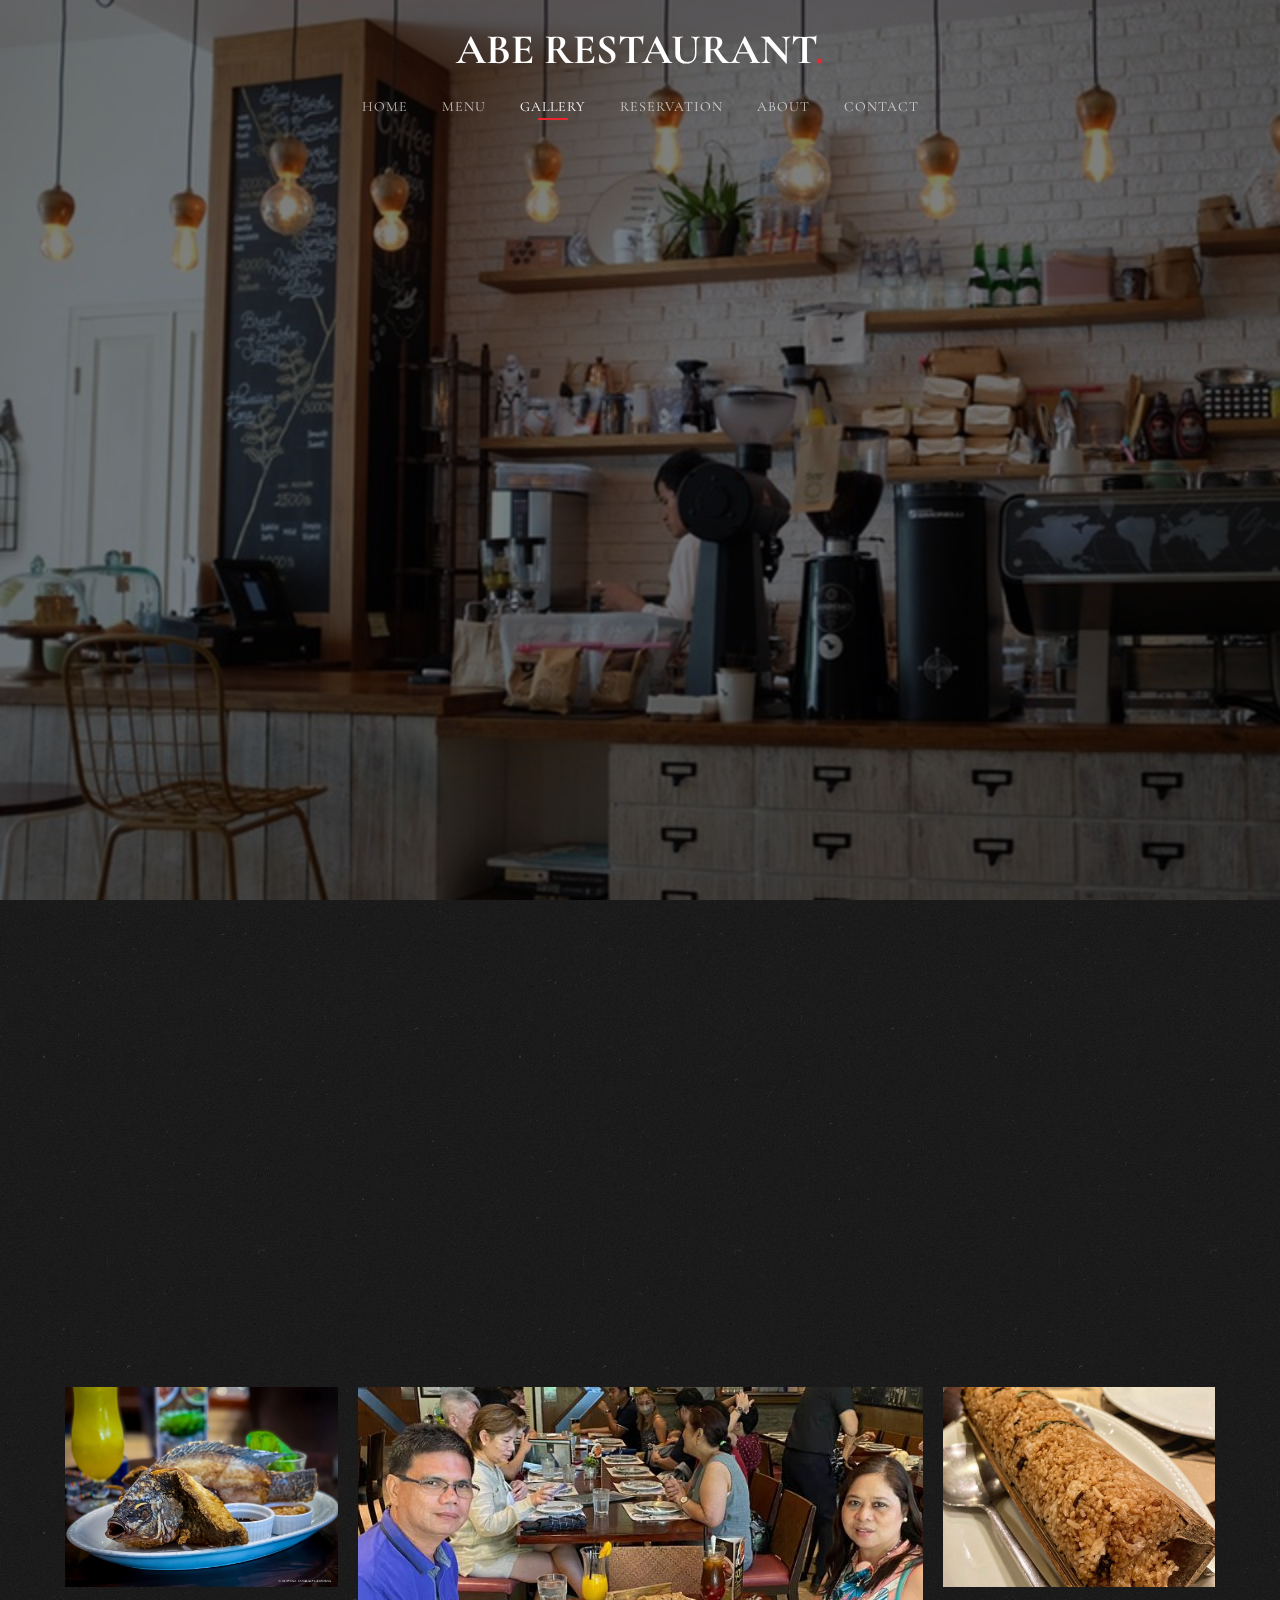
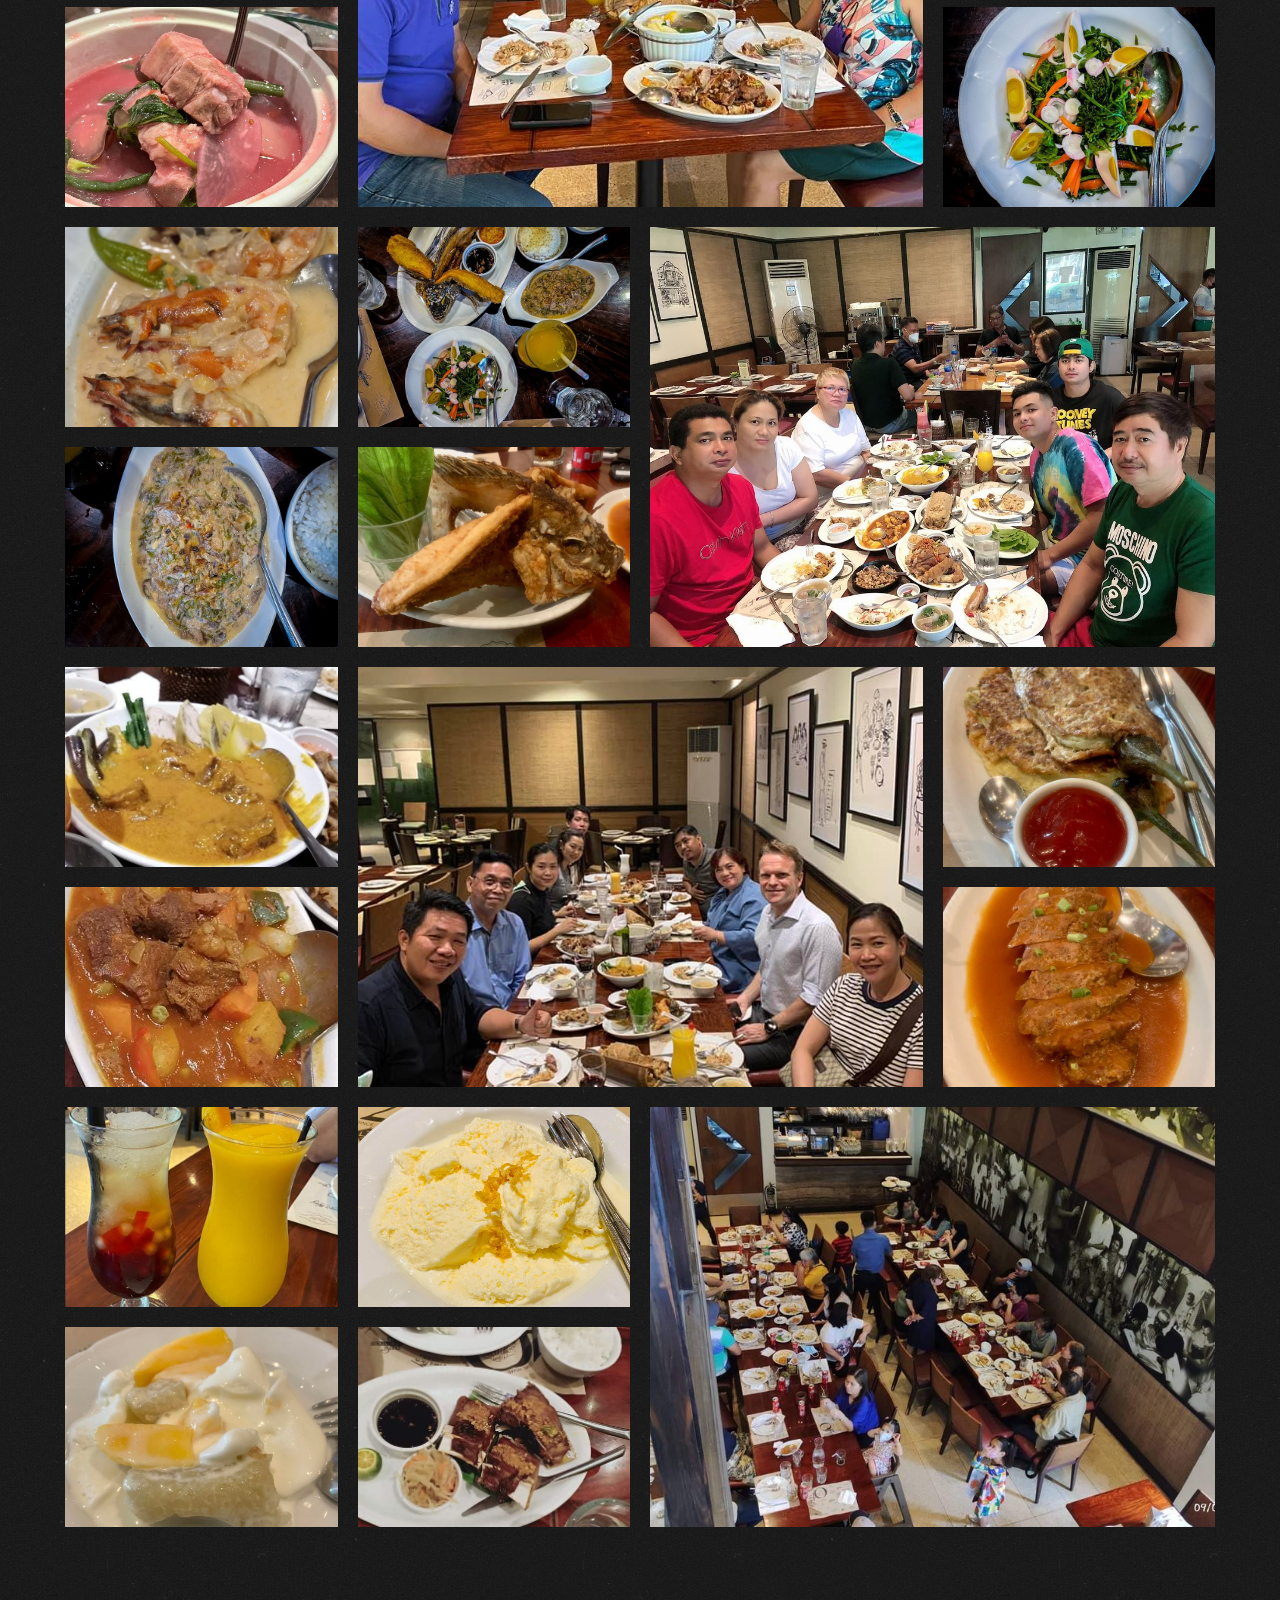
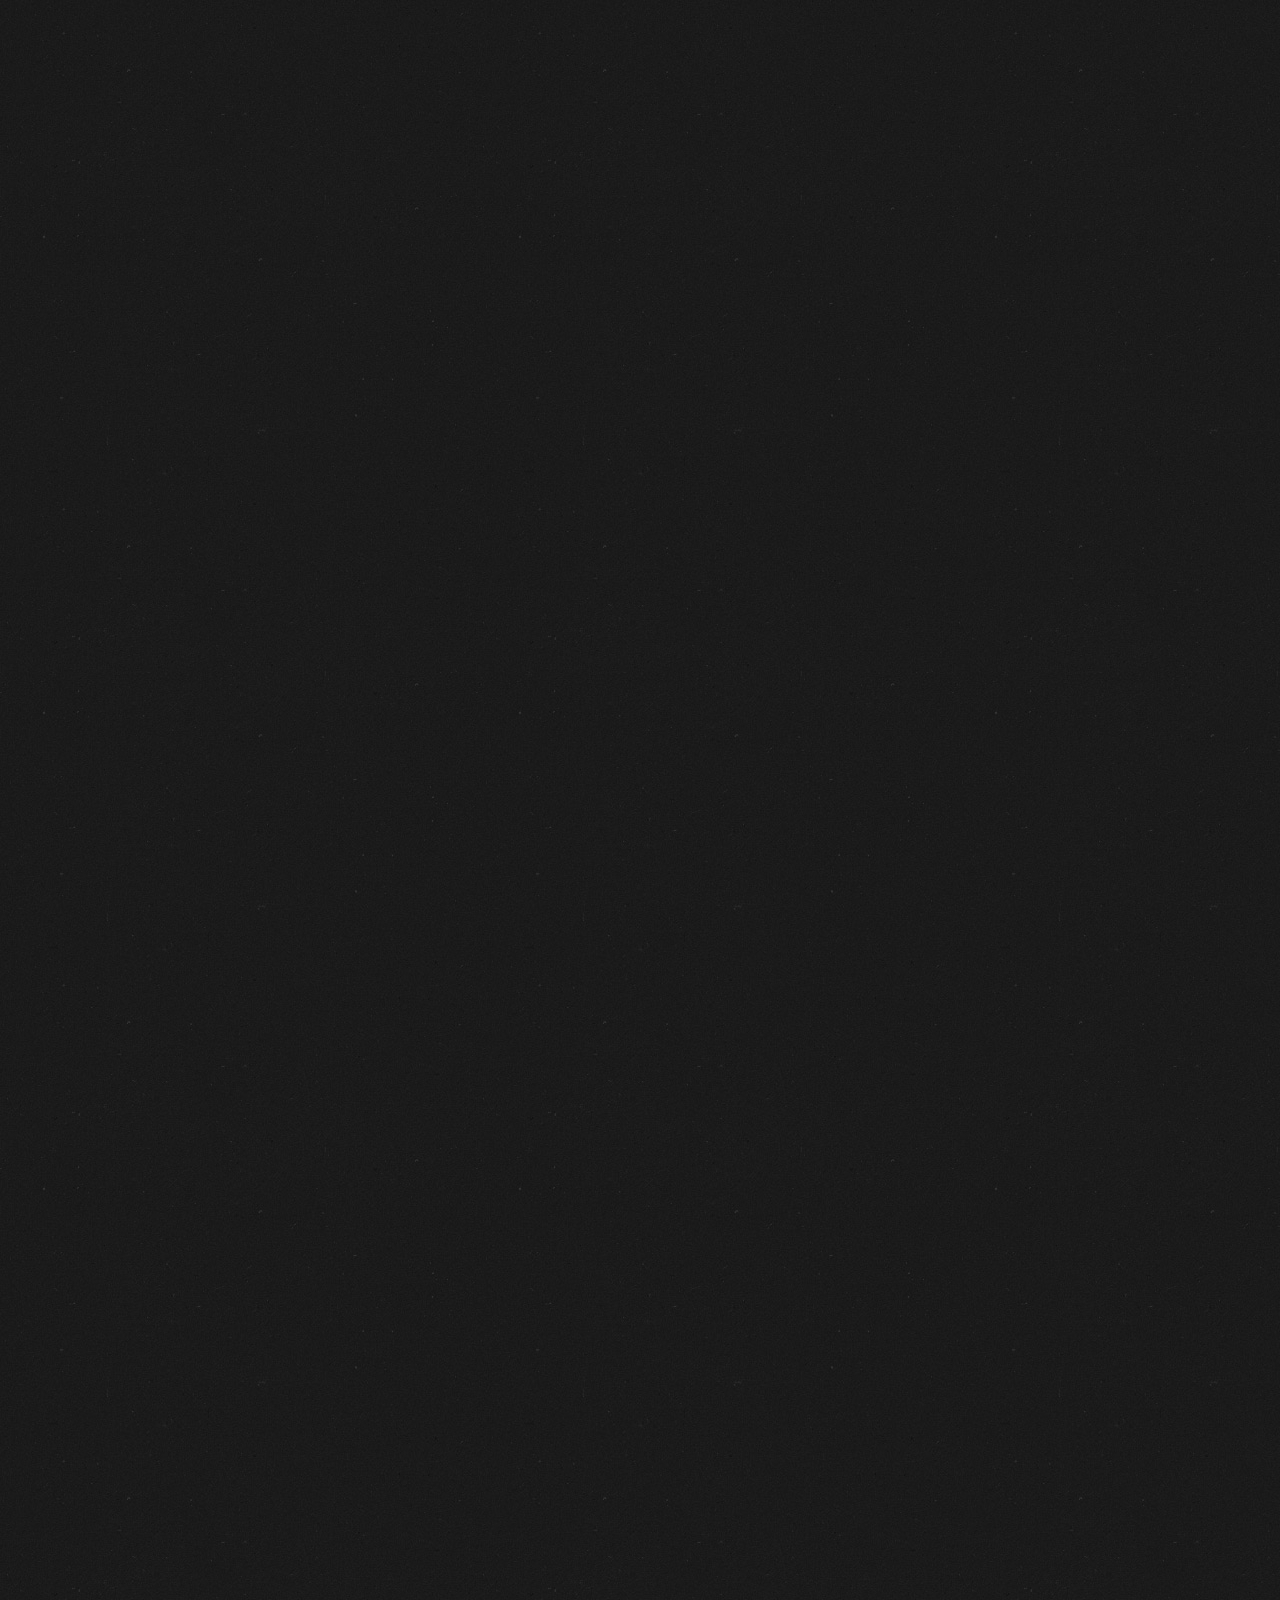
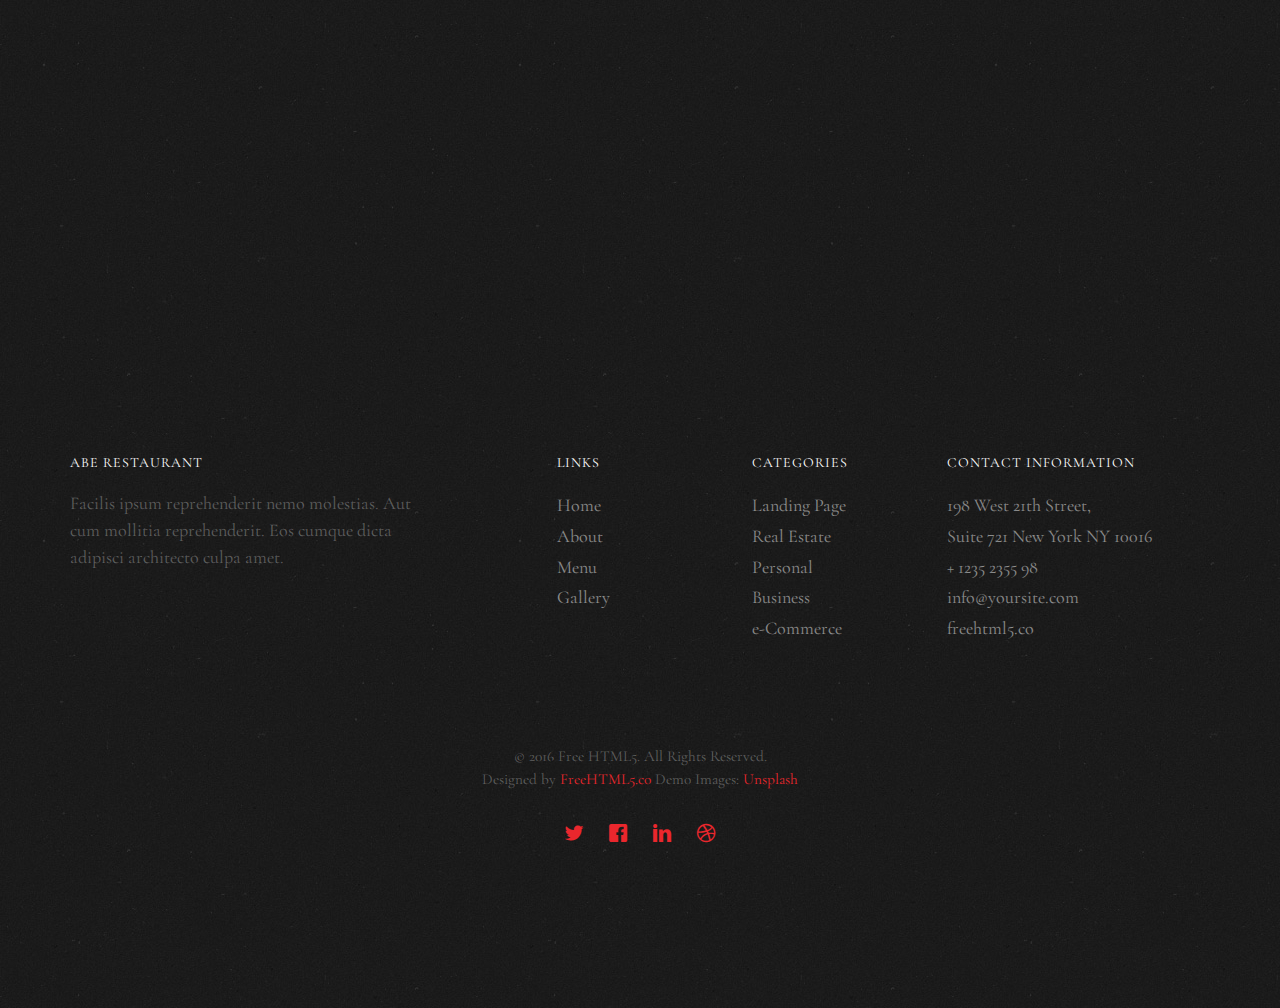
==== commit 37e345ad: "hello" ====
--- a/gallery.html
+++ b/gallery.html
@@ -117,58 +117,61 @@
 					<h2>Our Gallery</h2>
 					<div class="row">
 						<div class="col-md-6">
-							<p>Lorem ipsum dolor sit amet, consectetur adipisicing elit. Reiciendis ab debitis sit itaque totam, a maiores nihil, nulla magnam porro minima officiis! Doloribus aliquam voluptates corporis et tempora consequuntur ipsam, itaque, nesciunt similique commodi omnis. Ad magni perspiciatis, voluptatum repellat.</p>
+							<p>Our fine dining is not just food, it's an expression of our passion and heritage where every flavor tells a story,
+								 and the best thing in life are fine dining and good company, that's why we stick
+								in our phrase "Where Good Friends Dine", where your culinary adventure awaits.
+							</p>
 						</div>
 					</div>
 				</div>
 				
 
 				<div class="col-md-3 col-sm-3 fh5co-gallery_item">
-					<div class="fh5co-bg-img" style="background-image: url(images/gallery_1.jpeg);" data-trigger="zoomerang"></div>
-					<div class="fh5co-bg-img" style="background-image: url(images/gallery_2.jpeg);" data-trigger="zoomerang"></div>
+					<div class="fh5co-bg-img" style="background-image: url(images/abe_1.jpg);" data-trigger="zoomerang"></div>
+					<div class="fh5co-bg-img" style="background-image: url(images/abe_2.jpg);" data-trigger="zoomerang"></div>
 				</div>
 				<div class="col-md-6 col-sm-6 fh5co-gallery_item">
-					<div class="fh5co-bg-img fh5co-gallery_big" style="background-image: url(images/gallery_8.jpeg);" data-trigger="zoomerang"></div>
-				</div>
-				<div class="col-md-3 col-sm-3 fh5co-gallery_item">
-					<div class="fh5co-bg-img" style="background-image: url(images/gallery_4.jpeg);" data-trigger="zoomerang"></div>
-					<div class="fh5co-bg-img" style="background-image: url(images/gallery_5.jpeg);" data-trigger="zoomerang"></div>
-				</div>
-
-				<div class="col-md-3 col-sm-3 fh5co-gallery_item">
-					<div class="fh5co-bg-img" style="background-image: url(images/gallery_5.jpeg);" data-trigger="zoomerang"></div>
-					<div class="fh5co-bg-img" style="background-image: url(images/gallery_6.jpeg);" data-trigger="zoomerang"></div>
-				</div>
-				<div class="col-md-3 col-sm-3 fh5co-gallery_item">
-					<div class="fh5co-bg-img" style="background-image: url(images/gallery_7.jpeg);" data-trigger="zoomerang"></div>
-					<div class="fh5co-bg-img" style="background-image: url(images/gallery_8.jpeg);" data-trigger="zoomerang"></div>
+					<div class="fh5co-bg-img fh5co-gallery_big" style="background-image: url(images/abe_5.jpg);" data-trigger="zoomerang"></div>
+				</div>
+				<div class="col-md-3 col-sm-3 fh5co-gallery_item">
+					<div class="fh5co-bg-img" style="background-image: url(images/abe_3.jpg);" data-trigger="zoomerang"></div>
+					<div class="fh5co-bg-img" style="background-image: url(images/abe_4.jpg);" data-trigger="zoomerang"></div>
+				</div>
+
+				<div class="col-md-3 col-sm-3 fh5co-gallery_item">
+					<div class="fh5co-bg-img" style="background-image: url(images/abe_6.jpg);" data-trigger="zoomerang"></div>
+					<div class="fh5co-bg-img" style="background-image: url(images/abe_7.jpg);" data-trigger="zoomerang"></div>
+				</div>
+				<div class="col-md-3 col-sm-3 fh5co-gallery_item">
+					<div class="fh5co-bg-img" style="background-image: url(images/abe_8.jpg);" data-trigger="zoomerang"></div>
+					<div class="fh5co-bg-img" style="background-image: url(images/abe_9.jpg);" data-trigger="zoomerang"></div>
 				</div>
 				<div class="col-md-6 col-sm-6 fh5co-gallery_item">
-					<div class="fh5co-bg-img fh5co-gallery_big" style="background-image: url(images/gallery_9.jpeg);" data-trigger="zoomerang"></div>
-				</div>
-
-				<div class="col-md-3 col-sm-3 fh5co-gallery_item">
-					<div class="fh5co-bg-img" style="background-image: url(images/gallery_1.jpeg);" data-trigger="zoomerang"></div>
-					<div class="fh5co-bg-img" style="background-image: url(images/gallery_2.jpeg);" data-trigger="zoomerang"></div>
+					<div class="fh5co-bg-img fh5co-gallery_big" style="background-image: url(images/abe_21.jpg);" data-trigger="zoomerang"></div>
+				</div>
+
+				<div class="col-md-3 col-sm-3 fh5co-gallery_item">
+					<div class="fh5co-bg-img" style="background-image: url(images/abe_11.jpg);" data-trigger="zoomerang"></div>
+					<div class="fh5co-bg-img" style="background-image: url(images/abe_12.jpg);" data-trigger="zoomerang"></div>
 				</div>
 				<div class="col-md-6 col-sm-6 fh5co-gallery_item">
-					<div class="fh5co-bg-img fh5co-gallery_big" style="background-image: url(images/gallery_8.jpeg);" data-trigger="zoomerang"></div>
-				</div>
-				<div class="col-md-3 col-sm-3 fh5co-gallery_item">
-					<div class="fh5co-bg-img" style="background-image: url(images/gallery_4.jpeg);" data-trigger="zoomerang"></div>
-					<div class="fh5co-bg-img" style="background-image: url(images/gallery_5.jpeg);" data-trigger="zoomerang"></div>
-				</div>
-
-				<div class="col-md-3 col-sm-3 fh5co-gallery_item">
-					<div class="fh5co-bg-img" style="background-image: url(images/gallery_5.jpeg);" data-trigger="zoomerang"></div>
-					<div class="fh5co-bg-img" style="background-image: url(images/gallery_6.jpeg);" data-trigger="zoomerang"></div>
-				</div>
-				<div class="col-md-3 col-sm-3 fh5co-gallery_item">
-					<div class="fh5co-bg-img" style="background-image: url(images/gallery_7.jpeg);" data-trigger="zoomerang"></div>
-					<div class="fh5co-bg-img" style="background-image: url(images/gallery_8.jpeg);" data-trigger="zoomerang"></div>
+					<div class="fh5co-bg-img fh5co-gallery_big" style="background-image: url(images/abe_15.jpg);" data-trigger="zoomerang"></div>
+				</div>
+				<div class="col-md-3 col-sm-3 fh5co-gallery_item">
+					<div class="fh5co-bg-img" style="background-image: url(images/abe_13.jpg);" data-trigger="zoomerang"></div>
+					<div class="fh5co-bg-img" style="background-image: url(images/abe_14.jpg);" data-trigger="zoomerang"></div>
+				</div>
+
+				<div class="col-md-3 col-sm-3 fh5co-gallery_item">
+					<div class="fh5co-bg-img" style="background-image: url(images/abe_16.jpg);" data-trigger="zoomerang"></div>
+					<div class="fh5co-bg-img" style="background-image: url(images/abe_17.jpg);" data-trigger="zoomerang"></div>
+				</div>
+				<div class="col-md-3 col-sm-3 fh5co-gallery_item">
+					<div class="fh5co-bg-img" style="background-image: url(images/abe_18.jpg);" data-trigger="zoomerang"></div>
+					<div class="fh5co-bg-img" style="background-image: url(images/abe_19.jpg);" data-trigger="zoomerang"></div>
 				</div>
 				<div class="col-md-6 col-sm-6 fh5co-gallery_item">
-					<div class="fh5co-bg-img fh5co-gallery_big" style="background-image: url(images/gallery_9.jpeg);" data-trigger="zoomerang"></div>
+					<div class="fh5co-bg-img fh5co-gallery_big" style="background-image: url(images/abe_20.jpg);" data-trigger="zoomerang"></div>
 				</div>
 			</div>
 		</div>
